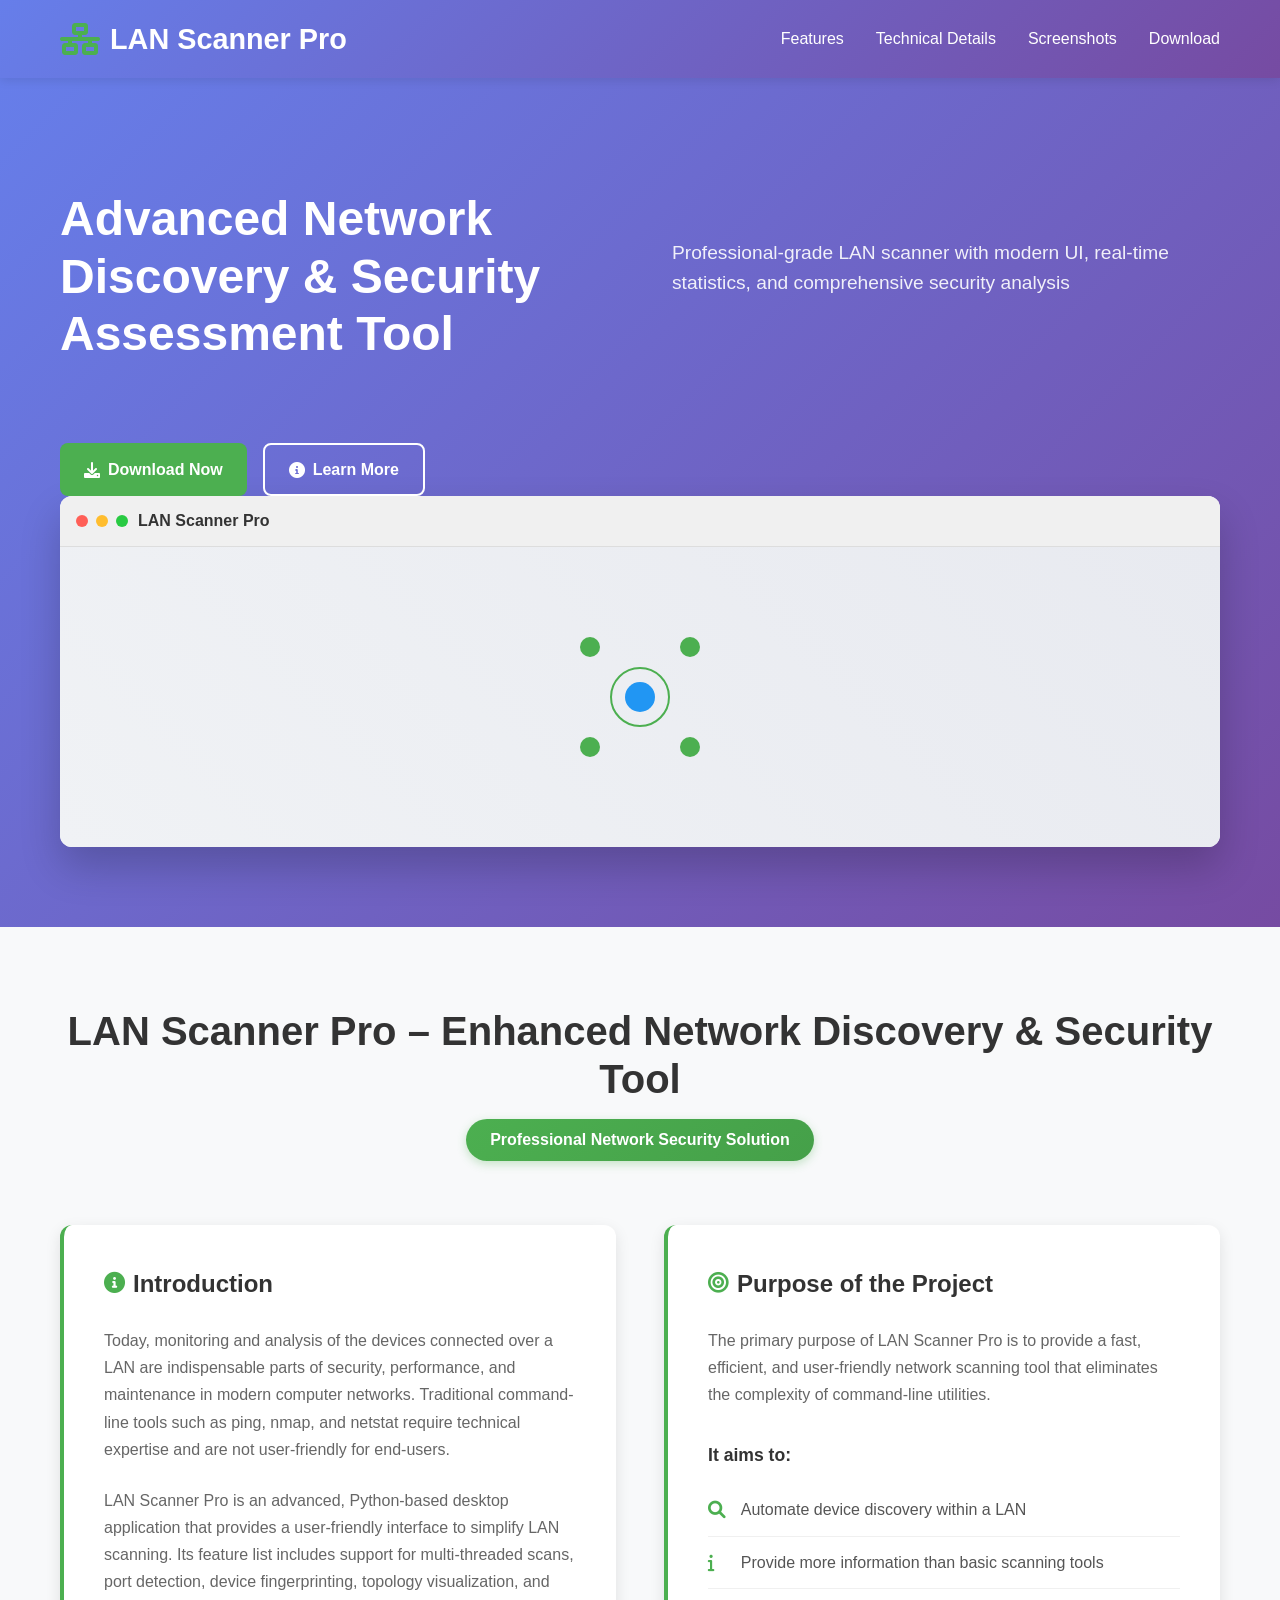
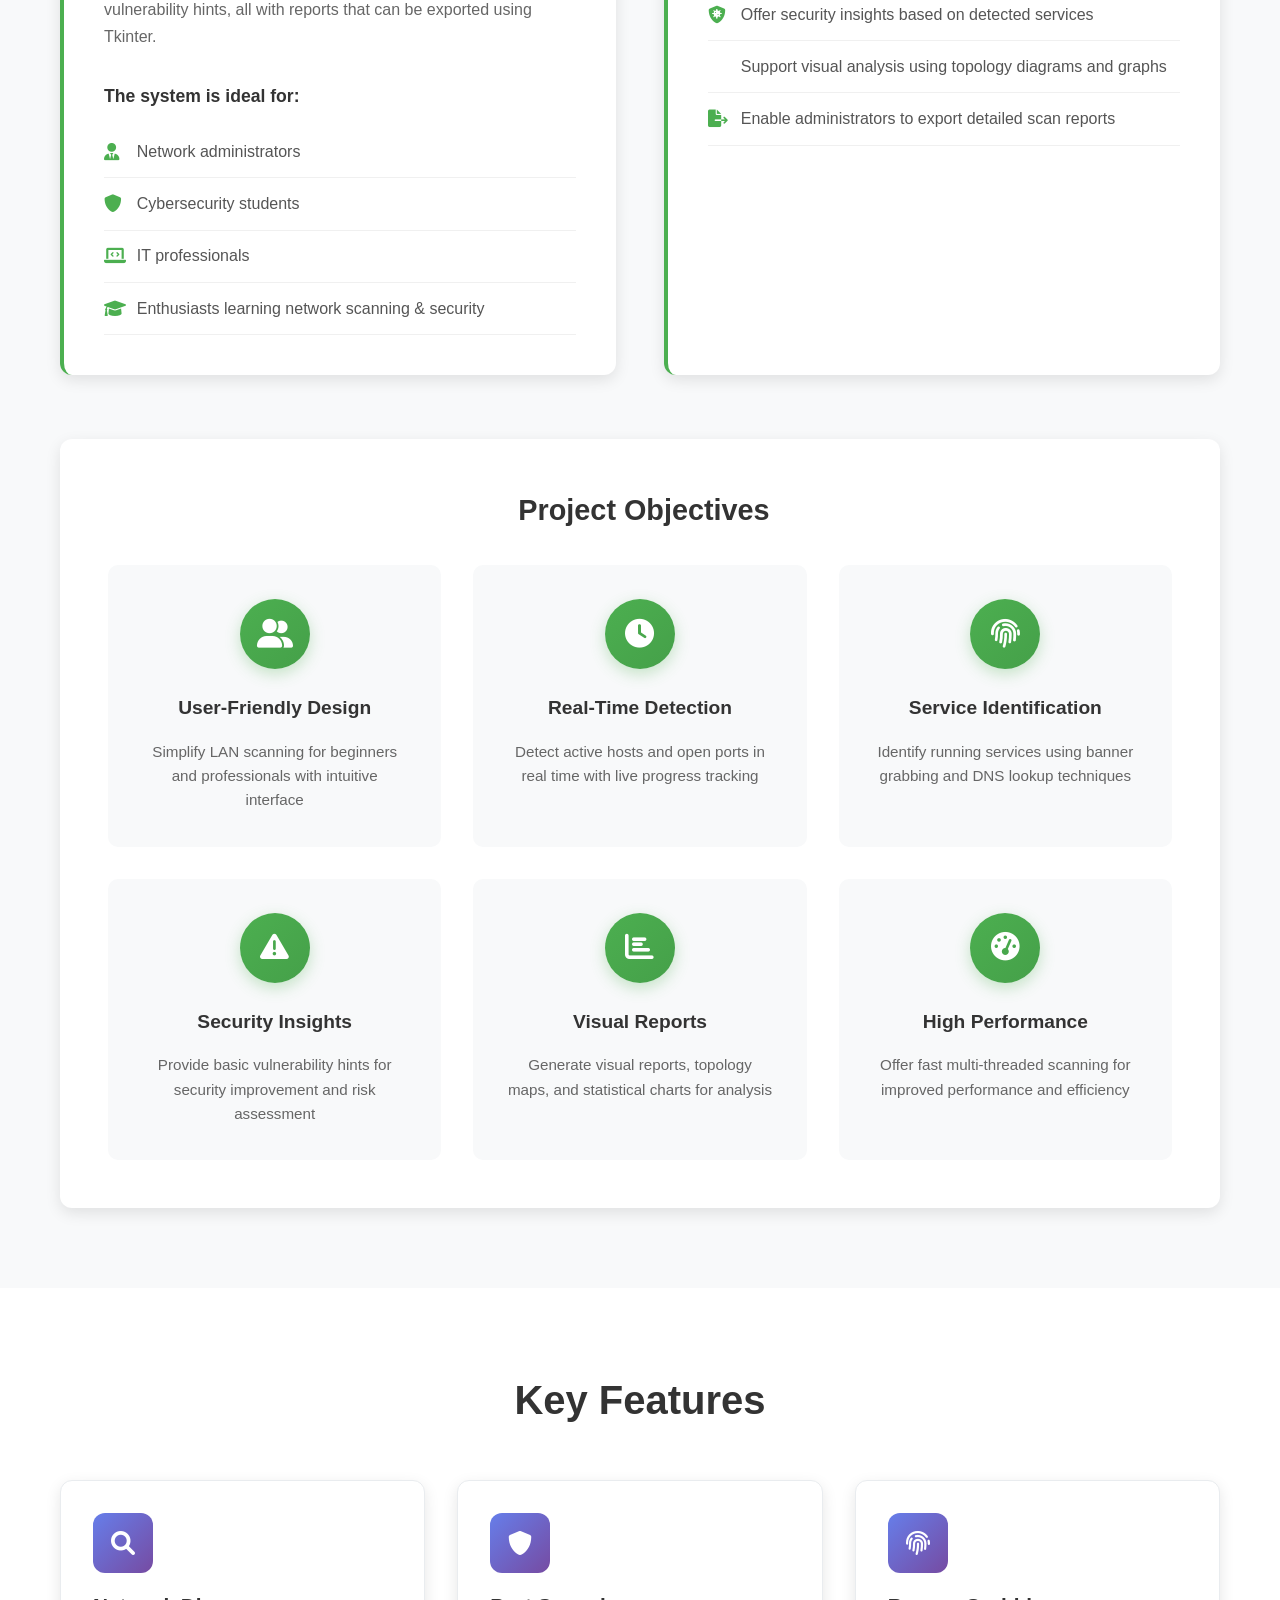
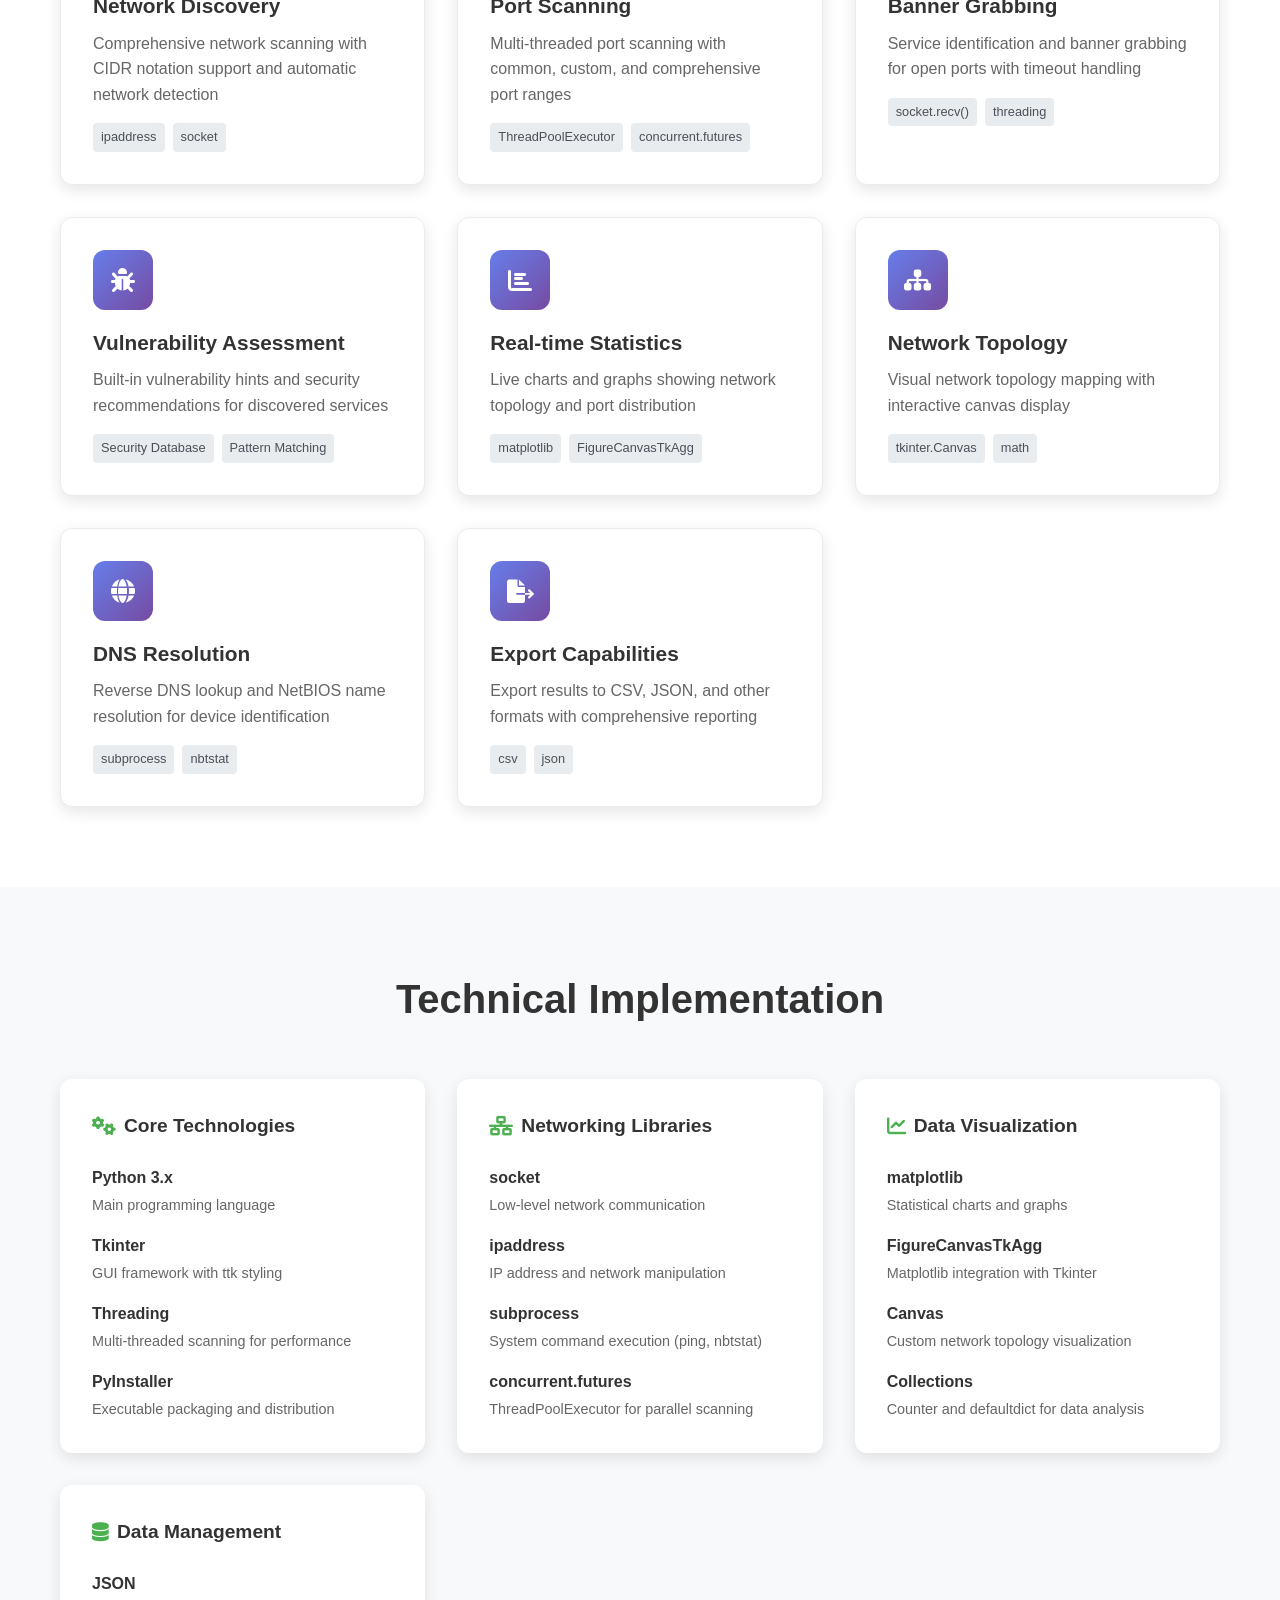
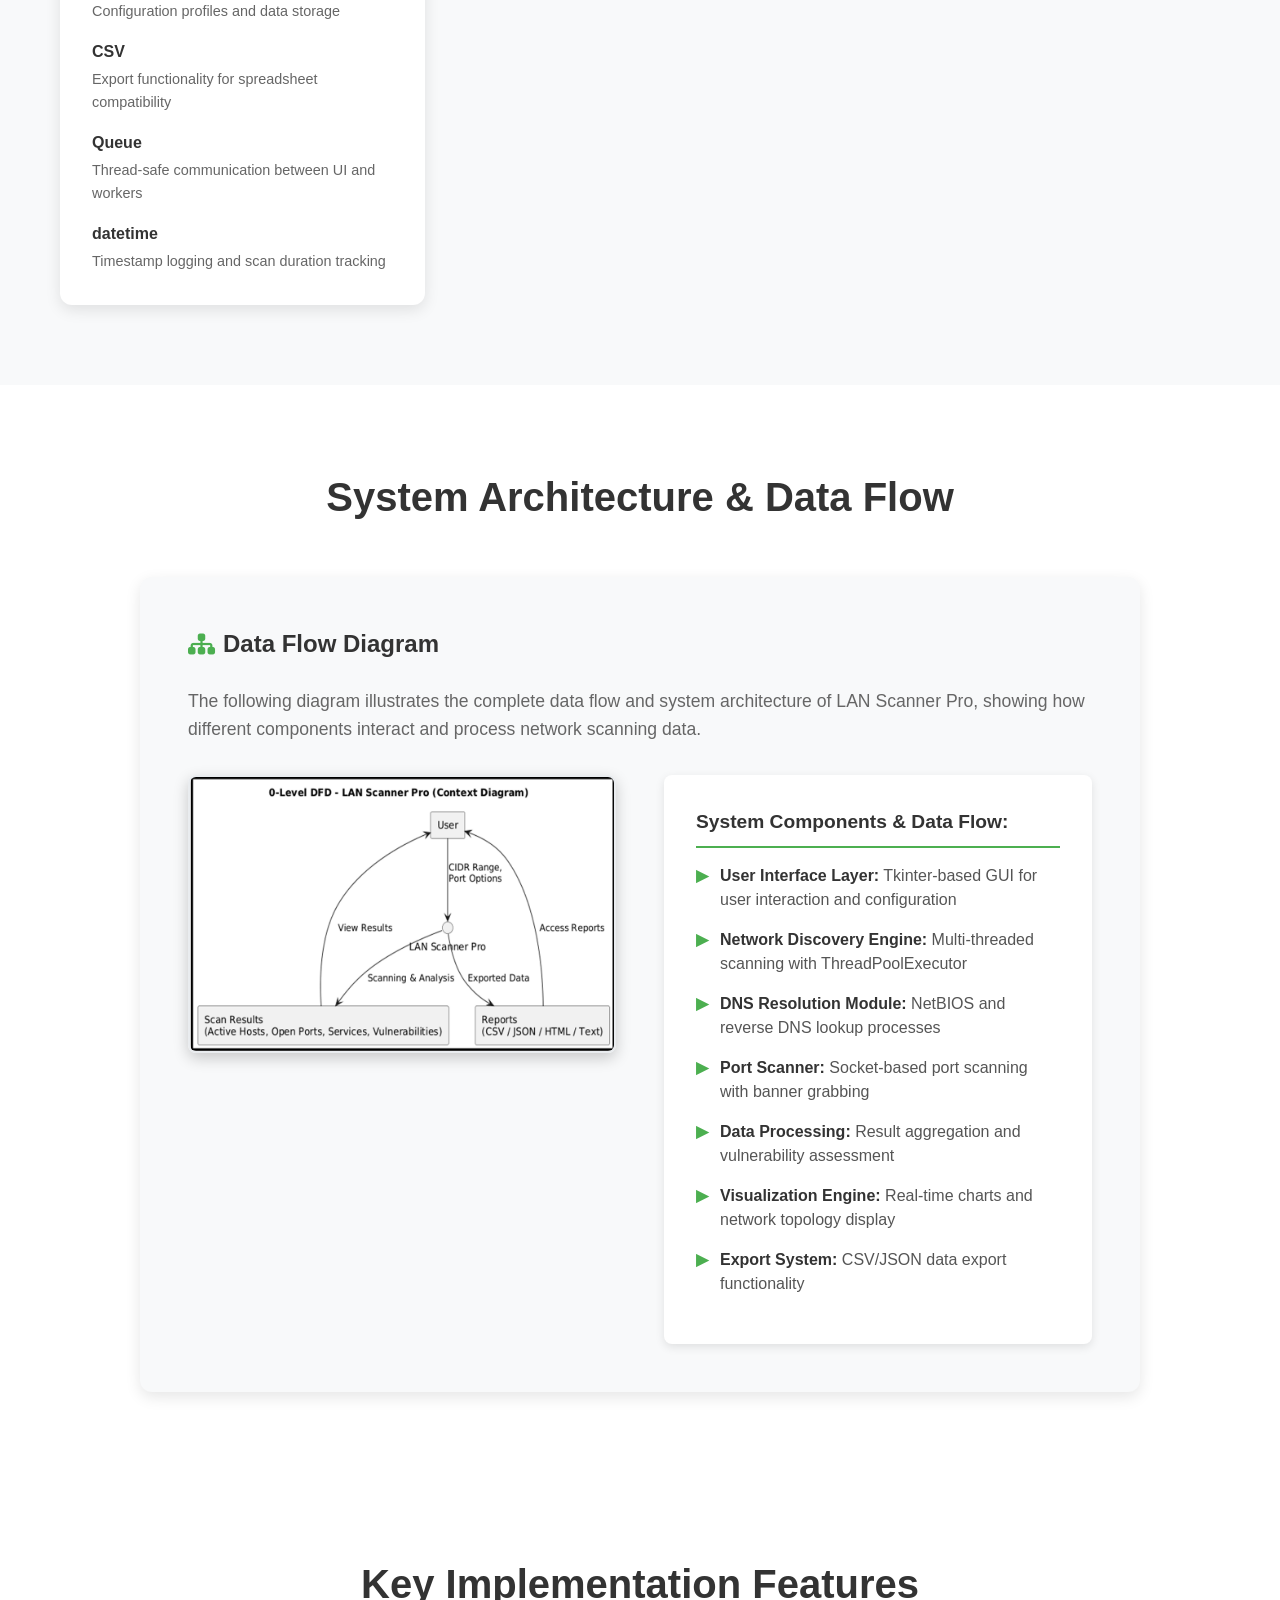
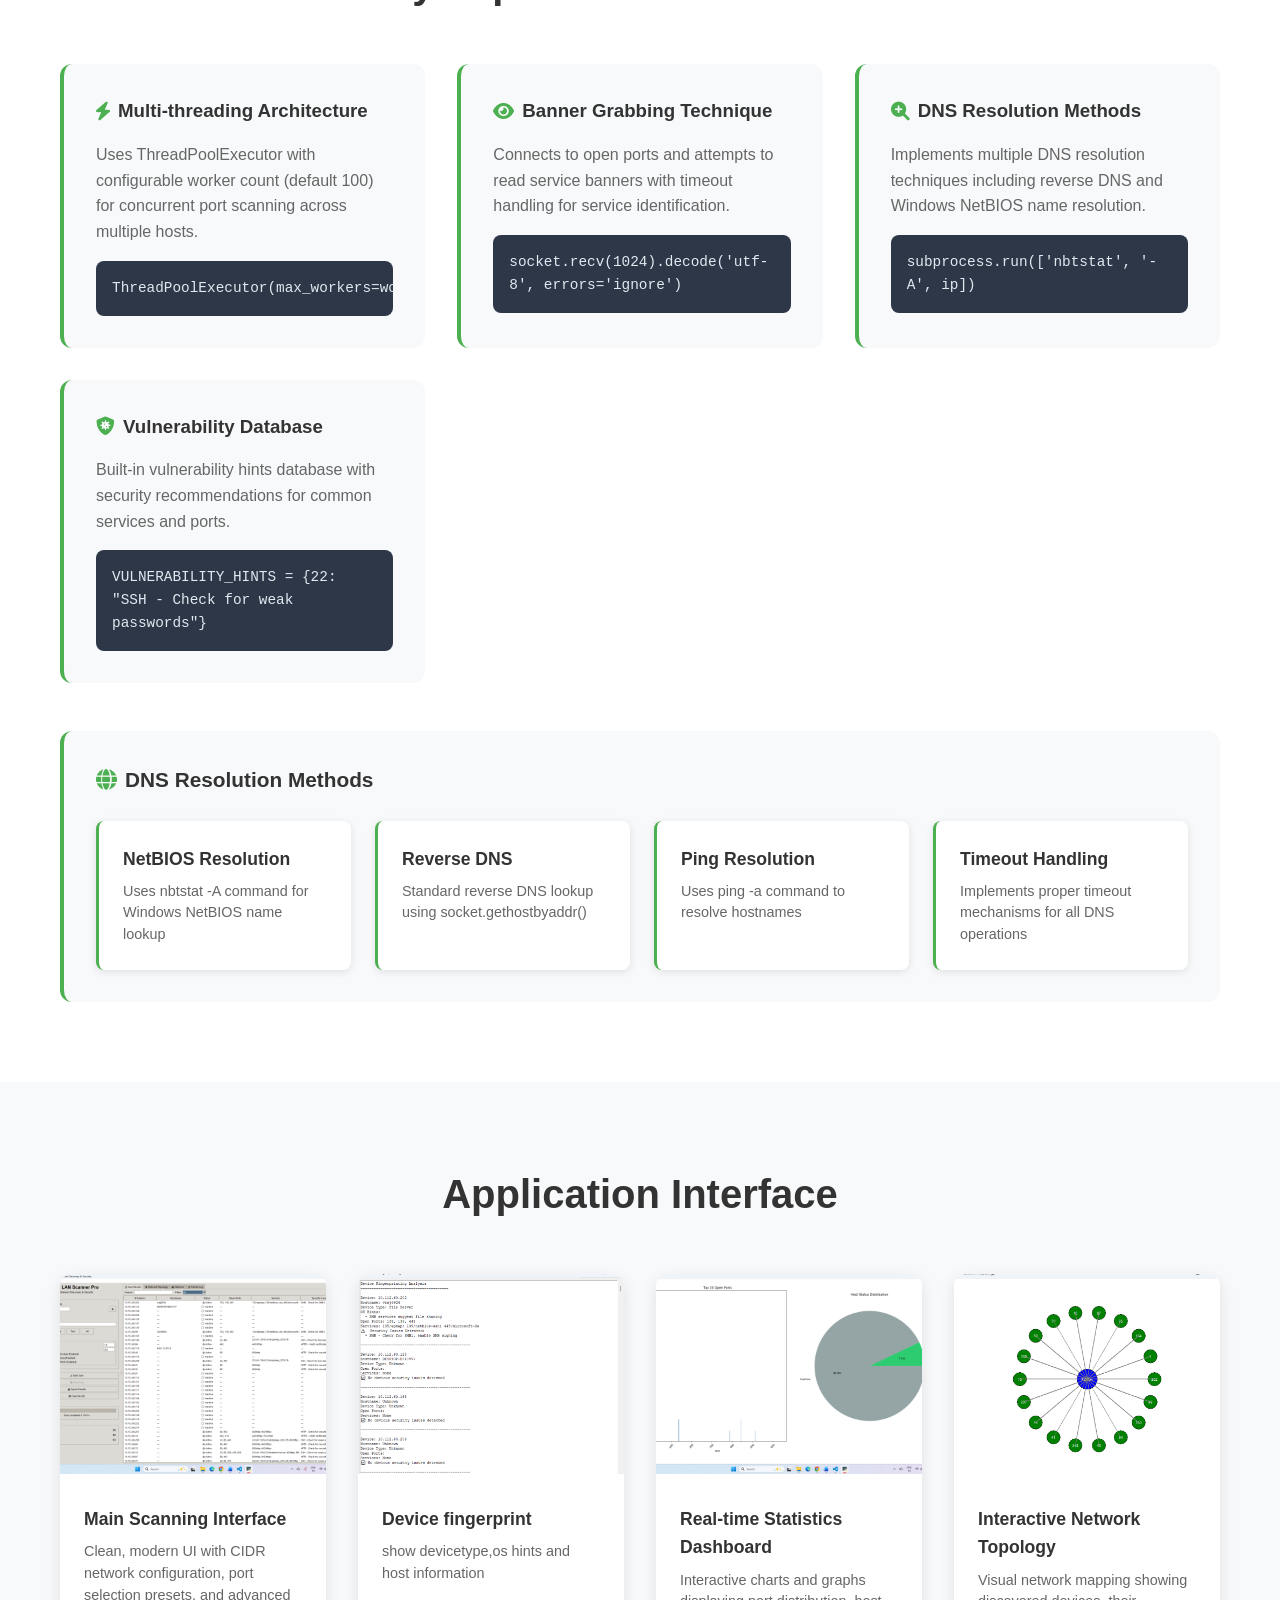
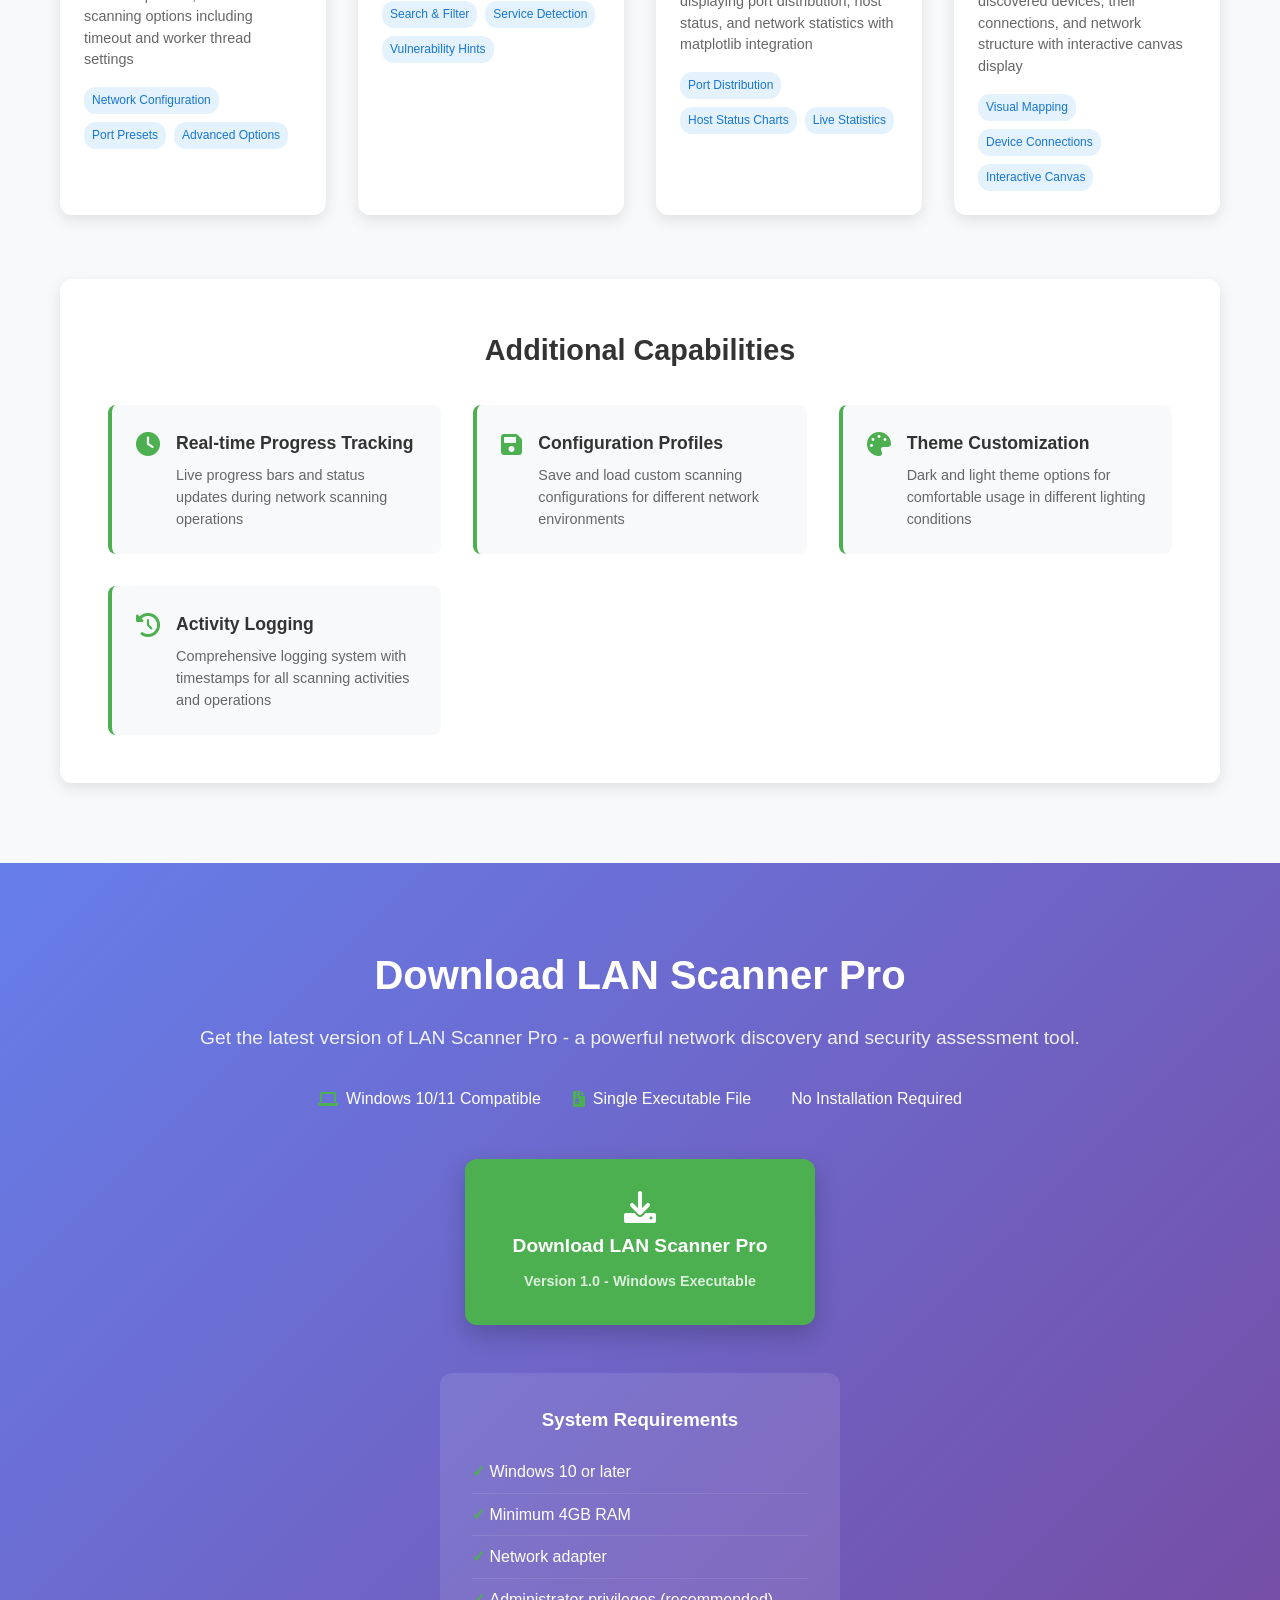
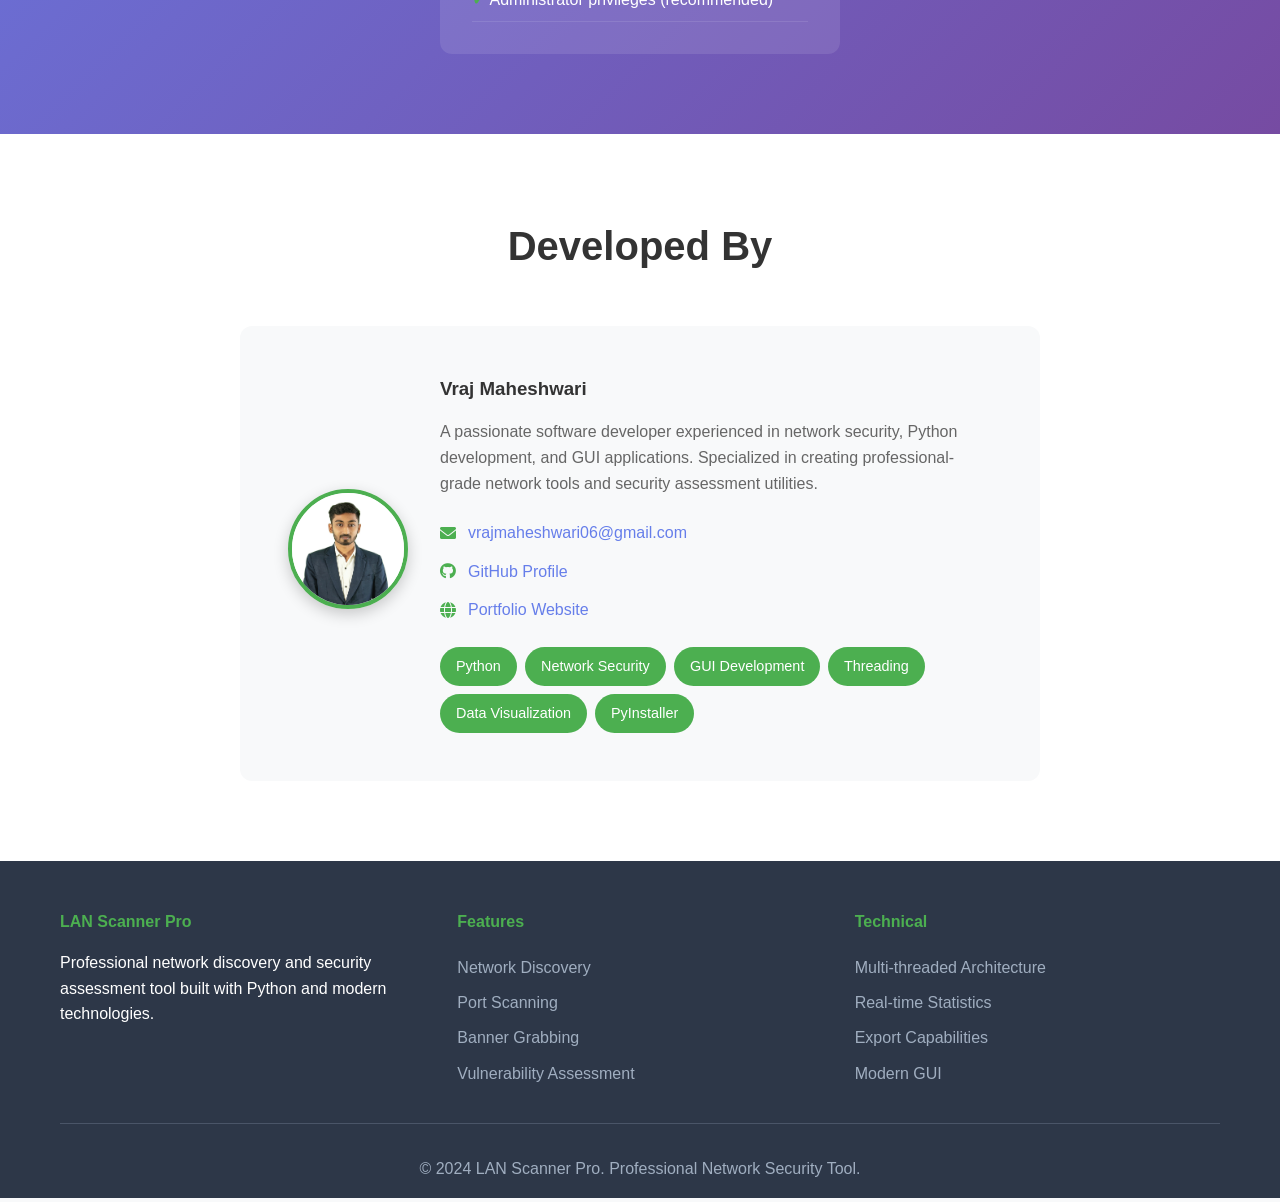
==== index.html @ 05dc42be "Initial commit" ====
<!DOCTYPE html>
<html lang="en">
<head>
    <meta charset="UTF-8">
    <meta name="viewport" content="width=device-width, initial-scale=1.0">
    <title>LAN Scanner Pro - Network Discovery & Security Tool</title>
    <meta name="description" content="Professional network discovery and security assessment tool with multi-threaded scanning, banner grabbing, and real-time visualization.">
    <meta name="keywords" content="network scanner, port scanner, security tool, LAN discovery, network security, Python, tkinter">
    <link rel="stylesheet" href="style.css">
    <link href="https://cdnjs.cloudflare.com/ajax/libs/font-awesome/6.0.0/css/all.min.css" rel="stylesheet">
    <link rel="icon" type="image/x-icon" href="data:image/svg+xml,<svg xmlns='http://www.w3.org/2000/svg' viewBox='0 0 100 100'><text y='.9em' font-size='90'>🚀</text></svg>">
</head>
<body>
    <!-- Header -->
    <header class="header">
        <div class="container">
            <div class="header-content">
                <div class="logo">
                    <i class="fas fa-network-wired"></i>
                    <h1>LAN Scanner Pro</h1>
                </div>
                <nav class="nav">
                    <a href="#features">Features</a>
                    <a href="#technical">Technical Details</a>
                    <a href="#screenshots">Screenshots</a>
                    <a href="#download">Download</a>
                </nav>
            </div>
        </div>
    </header>

    <!-- Hero Section -->
    <section class="hero">
        <div class="container">
            <div class="hero-content">
                <h2>Advanced Network Discovery & Security Assessment Tool</h2>
                <p>Professional-grade LAN scanner with modern UI, real-time statistics, and comprehensive security analysis</p>
                <div class="hero-buttons">
                    <a href="#download" class="btn btn-primary">
                        <i class="fas fa-download"></i> Download Now
                    </a>
                    <a href="#features" class="btn btn-secondary">
                        <i class="fas fa-info-circle"></i> Learn More
                    </a>
                </div>
            </div>
            <div class="hero-image">
                <div class="app-preview">
                    <div class="window-bar">
                        <div class="window-controls">
                            <span class="control close"></span>
                            <span class="control minimize"></span>
                            <span class="control maximize"></span>
                        </div>
                        <span class="window-title">LAN Scanner Pro</span>
                    </div>
                    <div class="app-content">
                        <div class="scanning-animation">
                            <div class="network-node central"></div>
                            <div class="network-node node1"></div>
                            <div class="network-node node2"></div>
                            <div class="network-node node3"></div>
                            <div class="network-node node4"></div>
                            <div class="scan-wave"></div>
                        </div>
                    </div>
                </div>
            </div>
        </div>
    </section>

    <!-- Project Overview Section -->
    <section class="project-overview">
        <div class="container">
            <div class="overview-content">
                <div class="project-header">
                    <h2>LAN Scanner Pro – Enhanced Network Discovery & Security Tool</h2>
                    <div class="project-badge">
                        <span class="badge-text">Professional Network Security Solution</span>
                    </div>
                </div>
                
                <div class="overview-grid">
                    <div class="overview-section">
                        <h3><i class="fas fa-info-circle"></i> Introduction</h3>
                        <p>Today, monitoring and analysis of the devices connected over a LAN are indispensable parts of security, performance, and maintenance in modern computer networks. Traditional command-line tools such as ping, nmap, and netstat require technical expertise and are not user-friendly for end-users.</p>
                        
                        <p>LAN Scanner Pro is an advanced, Python-based desktop application that provides a user-friendly interface to simplify LAN scanning. Its feature list includes support for multi-threaded scans, port detection, device fingerprinting, topology visualization, and vulnerability hints, all with reports that can be exported using Tkinter.</p>
                        
                        <div class="target-audience">
                            <h4>The system is ideal for:</h4>
                            <ul class="audience-list">
                                <li><i class="fas fa-user-tie"></i> Network administrators</li>
                                <li><i class="fas fa-shield-alt"></i> Cybersecurity students</li>
                                <li><i class="fas fa-laptop-code"></i> IT professionals</li>
                                <li><i class="fas fa-graduation-cap"></i> Enthusiasts learning network scanning & security</li>
                            </ul>
                        </div>
                    </div>
                    
                    <div class="overview-section">
                        <h3><i class="fas fa-bullseye"></i> Purpose of the Project</h3>
                        <p>The primary purpose of LAN Scanner Pro is to provide a fast, efficient, and user-friendly network scanning tool that eliminates the complexity of command-line utilities.</p>
                        
                        <div class="purpose-goals">
                            <h4>It aims to:</h4>
                            <ul class="goals-list">
                                <li><i class="fas fa-search"></i> Automate device discovery within a LAN</li>
                                <li><i class="fas fa-info"></i> Provide more information than basic scanning tools</li>
                                <li><i class="fas fa-shield-virus"></i> Offer security insights based on detected services</li>
                                <li><i class="fas fa-chart-network"></i> Support visual analysis using topology diagrams and graphs</li>
                                <li><i class="fas fa-file-export"></i> Enable administrators to export detailed scan reports</li>
                            </ul>
                        </div>
                    </div>
                </div>
                
                <div class="objectives-section">
                    <h3><i class="fas fa-target"></i> Project Objectives</h3>
                    <div class="objectives-grid">
                        <div class="objective-card">
                            <div class="objective-icon">
                                <i class="fas fa-user-friends"></i>
                            </div>
                            <h4>User-Friendly Design</h4>
                            <p>Simplify LAN scanning for beginners and professionals with intuitive interface</p>
                        </div>
                        
                        <div class="objective-card">
                            <div class="objective-icon">
                                <i class="fas fa-clock"></i>
                            </div>
                            <h4>Real-Time Detection</h4>
                            <p>Detect active hosts and open ports in real time with live progress tracking</p>
                        </div>
                        
                        <div class="objective-card">
                            <div class="objective-icon">
                                <i class="fas fa-fingerprint"></i>
                            </div>
                            <h4>Service Identification</h4>
                            <p>Identify running services using banner grabbing and DNS lookup techniques</p>
                        </div>
                        
                        <div class="objective-card">
                            <div class="objective-icon">
                                <i class="fas fa-exclamation-triangle"></i>
                            </div>
                            <h4>Security Insights</h4>
                            <p>Provide basic vulnerability hints for security improvement and risk assessment</p>
                        </div>
                        
                        <div class="objective-card">
                            <div class="objective-icon">
                                <i class="fas fa-chart-bar"></i>
                            </div>
                            <h4>Visual Reports</h4>
                            <p>Generate visual reports, topology maps, and statistical charts for analysis</p>
                        </div>
                        
                        <div class="objective-card">
                            <div class="objective-icon">
                                <i class="fas fa-tachometer-alt"></i>
                            </div>
                            <h4>High Performance</h4>
                            <p>Offer fast multi-threaded scanning for improved performance and efficiency</p>
                        </div>
                    </div>
                </div>
            </div>
        </div>
    </section>

    <!-- Features Section -->
    <section id="features" class="features">
        <div class="container">
            <h2>Key Features</h2>
            <div class="features-grid">
                <div class="feature-card">
                    <div class="feature-icon">
                        <i class="fas fa-search"></i>
                    </div>
                    <h3>Network Discovery</h3>
                    <p>Comprehensive network scanning with CIDR notation support and automatic network detection</p>
                    <div class="tech-details">
                        <span class="tech-tag">ipaddress</span>
                        <span class="tech-tag">socket</span>
                    </div>
                </div>

                <div class="feature-card">
                    <div class="feature-icon">
                        <i class="fas fa-shield-alt"></i>
                    </div>
                    <h3>Port Scanning</h3>
                    <p>Multi-threaded port scanning with common, custom, and comprehensive port ranges</p>
                    <div class="tech-details">
                        <span class="tech-tag">ThreadPoolExecutor</span>
                        <span class="tech-tag">concurrent.futures</span>
                    </div>
                </div>

                <div class="feature-card">
                    <div class="feature-icon">
                        <i class="fas fa-fingerprint"></i>
                    </div>
                    <h3>Banner Grabbing</h3>
                    <p>Service identification and banner grabbing for open ports with timeout handling</p>
                    <div class="tech-details">
                        <span class="tech-tag">socket.recv()</span>
                        <span class="tech-tag">threading</span>
                    </div>
                </div>

                <div class="feature-card">
                    <div class="feature-icon">
                        <i class="fas fa-bug"></i>
                    </div>
                    <h3>Vulnerability Assessment</h3>
                    <p>Built-in vulnerability hints and security recommendations for discovered services</p>
                    <div class="tech-details">
                        <span class="tech-tag">Security Database</span>
                        <span class="tech-tag">Pattern Matching</span>
                    </div>
                </div>

                <div class="feature-card">
                    <div class="feature-icon">
                        <i class="fas fa-chart-bar"></i>
                    </div>
                    <h3>Real-time Statistics</h3>
                    <p>Live charts and graphs showing network topology and port distribution</p>
                    <div class="tech-details">
                        <span class="tech-tag">matplotlib</span>
                        <span class="tech-tag">FigureCanvasTkAgg</span>
                    </div>
                </div>

                <div class="feature-card">
                    <div class="feature-icon">
                        <i class="fas fa-sitemap"></i>
                    </div>
                    <h3>Network Topology</h3>
                    <p>Visual network topology mapping with interactive canvas display</p>
                    <div class="tech-details">
                        <span class="tech-tag">tkinter.Canvas</span>
                        <span class="tech-tag">math</span>
                    </div>
                </div>

                <div class="feature-card">
                    <div class="feature-icon">
                        <i class="fas fa-globe"></i>
                    </div>
                    <h3>DNS Resolution</h3>
                    <p>Reverse DNS lookup and NetBIOS name resolution for device identification</p>
                    <div class="tech-details">
                        <span class="tech-tag">subprocess</span>
                        <span class="tech-tag">nbtstat</span>
                    </div>
                </div>

                <div class="feature-card">
                    <div class="feature-icon">
                        <i class="fas fa-file-export"></i>
                    </div>
                    <h3>Export Capabilities</h3>
                    <p>Export results to CSV, JSON, and other formats with comprehensive reporting</p>
                    <div class="tech-details">
                        <span class="tech-tag">csv</span>
                        <span class="tech-tag">json</span>
                    </div>
                </div>
            </div>
        </div>
    </section>

    <!-- Technical Details Section -->
    <section id="technical" class="technical">
        <div class="container">
            <h2>Technical Implementation</h2>
            <div class="tech-grid">
                <div class="tech-category">
                    <h3><i class="fas fa-cogs"></i> Core Technologies</h3>
                    <div class="tech-list">
                        <div class="tech-item">
                            <strong>Python 3.x</strong>
                            <span>Main programming language</span>
                        </div>
                        <div class="tech-item">
                            <strong>Tkinter</strong>
                            <span>GUI framework with ttk styling</span>
                        </div>
                        <div class="tech-item">
                            <strong>Threading</strong>
                            <span>Multi-threaded scanning for performance</span>
                        </div>
                        <div class="tech-item">
                            <strong>PyInstaller</strong>
                            <span>Executable packaging and distribution</span>
                        </div>
                    </div>
                </div>

                <div class="tech-category">
                    <h3><i class="fas fa-network-wired"></i> Networking Libraries</h3>
                    <div class="tech-list">
                        <div class="tech-item">
                            <strong>socket</strong>
                            <span>Low-level network communication</span>
                        </div>
                        <div class="tech-item">
                            <strong>ipaddress</strong>
                            <span>IP address and network manipulation</span>
                        </div>
                        <div class="tech-item">
                            <strong>subprocess</strong>
                            <span>System command execution (ping, nbtstat)</span>
                        </div>
                        <div class="tech-item">
                            <strong>concurrent.futures</strong>
                            <span>ThreadPoolExecutor for parallel scanning</span>
                        </div>
                    </div>
                </div>

                <div class="tech-category">
                    <h3><i class="fas fa-chart-line"></i> Data Visualization</h3>
                    <div class="tech-list">
                        <div class="tech-item">
                            <strong>matplotlib</strong>
                            <span>Statistical charts and graphs</span>
                        </div>
                        <div class="tech-item">
                            <strong>FigureCanvasTkAgg</strong>
                            <span>Matplotlib integration with Tkinter</span>
                        </div>
                        <div class="tech-item">
                            <strong>Canvas</strong>
                            <span>Custom network topology visualization</span>
                        </div>
                        <div class="tech-item">
                            <strong>Collections</strong>
                            <span>Counter and defaultdict for data analysis</span>
                        </div>
                    </div>
                </div>

                <div class="tech-category">
                    <h3><i class="fas fa-database"></i> Data Management</h3>
                    <div class="tech-list">
                        <div class="tech-item">
                            <strong>JSON</strong>
                            <span>Configuration profiles and data storage</span>
                        </div>
                        <div class="tech-item">
                            <strong>CSV</strong>
                            <span>Export functionality for spreadsheet compatibility</span>
                        </div>
                        <div class="tech-item">
                            <strong>Queue</strong>
                            <span>Thread-safe communication between UI and workers</span>
                        </div>
                        <div class="tech-item">
                            <strong>datetime</strong>
                            <span>Timestamp logging and scan duration tracking</span>
                        </div>
                    </div>
                </div>
            </div>
        </div>
    </section>

    <!-- System Architecture Section -->
    <section class="architecture">
        <div class="container">
            <h2>System Architecture & Data Flow</h2>
            <div class="architecture-content">
                <div class="dfd-section">
                    <h3><i class="fas fa-sitemap"></i> Data Flow Diagram</h3>
                    <p>The following diagram illustrates the complete data flow and system architecture of LAN Scanner Pro, showing how different components interact and process network scanning data.</p>
                    <div class="dfd-container">
                        <img src="image.png" alt="LAN Scanner Pro Data Flow Diagram" class="dfd-image">
                        <div class="dfd-description">
                            <h4>System Components & Data Flow:</h4>
                            <ul>
                                <li><strong>User Interface Layer:</strong> Tkinter-based GUI for user interaction and configuration</li>
                                <li><strong>Network Discovery Engine:</strong> Multi-threaded scanning with ThreadPoolExecutor</li>
                                <li><strong>DNS Resolution Module:</strong> NetBIOS and reverse DNS lookup processes</li>
                                <li><strong>Port Scanner:</strong> Socket-based port scanning with banner grabbing</li>
                                <li><strong>Data Processing:</strong> Result aggregation and vulnerability assessment</li>
                                <li><strong>Visualization Engine:</strong> Real-time charts and network topology display</li>
                                <li><strong>Export System:</strong> CSV/JSON data export functionality</li>
                            </ul>
                        </div>
                    </div>
                </div>
            </div>
        </div>
    </section>

    <!-- Implementation Details -->
    <section class="implementation">
        <div class="container">
            <h2>Key Implementation Features</h2>
            <div class="implementation-grid">
                <div class="impl-card">
                    <h3><i class="fas fa-bolt"></i> Multi-threading Architecture</h3>
                    <p>Uses ThreadPoolExecutor with configurable worker count (default 100) for concurrent port scanning across multiple hosts.</p>
                    <div class="code-snippet">
                        <code>ThreadPoolExecutor(max_workers=workers)</code>
                    </div>
                </div>

                <div class="impl-card">
                    <h3><i class="fas fa-eye"></i> Banner Grabbing Technique</h3>
                    <p>Connects to open ports and attempts to read service banners with timeout handling for service identification.</p>
                    <div class="code-snippet">
                        <code>socket.recv(1024).decode('utf-8', errors='ignore')</code>
                    </div>
                </div>

                <div class="impl-card">
                    <h3><i class="fas fa-search-plus"></i> DNS Resolution Methods</h3>
                    <p>Implements multiple DNS resolution techniques including reverse DNS and Windows NetBIOS name resolution.</p>
                    <div class="code-snippet">
                        <code>subprocess.run(['nbtstat', '-A', ip])</code>
                    </div>
                </div>

                <div class="impl-card">
                    <h3><i class="fas fa-shield-virus"></i> Vulnerability Database</h3>
                    <p>Built-in vulnerability hints database with security recommendations for common services and ports.</p>
                    <div class="code-snippet">
                        <code>VULNERABILITY_HINTS = {22: "SSH - Check for weak passwords"}</code>
                    </div>
                </div>
            </div>
        </div>
    </section>

    <!-- Screenshots Section -->
    <section id="screenshots" class="screenshots">
        <div class="container">
            <h2>Application Interface</h2>
            <div class="screenshot-grid">
                <div class="screenshot-item">
                    <img src="Screenshot 2025-11-19 230451.png" alt="Main Scanning Interface" class="screenshot-image">
                    <div class="screenshot-info">
                        <h4>Main Scanning Interface</h4>
                        <p>Clean, modern UI with CIDR network configuration, port selection presets, and advanced scanning options including timeout and worker thread settings</p>
                        <div class="screenshot-features">
                            <span class="feature-tag">Network Configuration</span>
                            <span class="feature-tag">Port Presets</span>
                            <span class="feature-tag">Advanced Options</span>
                        </div>
                    </div>
                </div>
                <div class="screenshot-item">
                    <img src="Screenshot 2025-11-19 230559.png" alt="Scan Results Table" class="screenshot-image">
                    <div class="screenshot-info">
                        <h4>Device fingerprint</h4>
                        <p>show devicetype,os hints and host information</p>
                        <div class="screenshot-features">
                            <span class="feature-tag">Search & Filter</span>
                            <span class="feature-tag">Service Detection</span>
                            <span class="feature-tag">Vulnerability Hints</span>
                        </div>
                    </div>
                </div>
                <div class="screenshot-item">
                    <img src="Screenshot 2025-11-19 230655.png" alt="Statistics Dashboard" class="screenshot-image">
                    <div class="screenshot-info">
                        <h4>Real-time Statistics Dashboard</h4>
                        <p>Interactive charts and graphs displaying port distribution, host status, and network statistics with matplotlib integration</p>
                        <div class="screenshot-features">
                            <span class="feature-tag">Port Distribution</span>
                            <span class="feature-tag">Host Status Charts</span>
                            <span class="feature-tag">Live Statistics</span>
                        </div>
                    </div>
                </div>
                <div class="screenshot-item">
                    <img src="Screenshot 2025-11-19 230717.png" alt="Network Topology" class="screenshot-image">
                    <div class="screenshot-info">
                        <h4>Interactive Network Topology</h4>
                        <p>Visual network mapping showing discovered devices, their connections, and network structure with interactive canvas display</p>
                        <div class="screenshot-features">
                            <span class="feature-tag">Visual Mapping</span>
                            <span class="feature-tag">Device Connections</span>
                            <span class="feature-tag">Interactive Canvas</span>
                        </div>
                    </div>
                </div>
            </div>
            
            <!-- Additional Features Section -->
            <div class="additional-features">
                <h3>Additional Capabilities</h3>
                <div class="features-list">
                    <div class="feature-highlight">
                        <i class="fas fa-clock"></i>
                        <div>
                            <h4>Real-time Progress Tracking</h4>
                            <p>Live progress bars and status updates during network scanning operations</p>
                        </div>
                    </div>
                    <div class="feature-highlight">
                        <i class="fas fa-save"></i>
                        <div>
                            <h4>Configuration Profiles</h4>
                            <p>Save and load custom scanning configurations for different network environments</p>
                        </div>
                    </div>
                    <div class="feature-highlight">
                        <i class="fas fa-palette"></i>
                        <div>
                            <h4>Theme Customization</h4>
                            <p>Dark and light theme options for comfortable usage in different lighting conditions</p>
                        </div>
                    </div>
                    <div class="feature-highlight">
                        <i class="fas fa-history"></i>
                        <div>
                            <h4>Activity Logging</h4>
                            <p>Comprehensive logging system with timestamps for all scanning activities and operations</p>
                        </div>
                    </div>
                </div>
            </div>
        </div>
    </section>

    <!-- Download Section -->
    <section id="download" class="download">
        <div class="container">
            <div class="download-content">
                <h2>Download LAN Scanner Pro</h2>
                <p>Get the latest version of LAN Scanner Pro - a powerful network discovery and security assessment tool.</p>
                
                <div class="download-info">
                    <div class="info-item">
                        <i class="fas fa-laptop"></i>
                        <span>Windows 10/11 Compatible</span>
                    </div>
                    <div class="info-item">
                        <i class="fas fa-file-archive"></i>
                        <span>Single Executable File</span>
                    </div>
                    <div class="info-item">
                        <i class="fas fa-shield-check"></i>
                        <span>No Installation Required</span>
                    </div>
                </div>

                <div class="download-button-container">
                    <a href="LAN_Scanner_Pro.exe" class="download-btn" download>
                        <i class="fas fa-download"></i>
                        <span>Download LAN Scanner Pro</span>
                        <small>Version 1.0 - Windows Executable</small>
                    </a>
                </div>

                <div class="system-requirements">
                    <h3>System Requirements</h3>
                    <ul>
                        <li>Windows 10 or later</li>
                        <li>Minimum 4GB RAM</li>
                        <li>Network adapter</li>
                        <li>Administrator privileges (recommended)</li>
                    </ul>
                </div>
            </div>
        </div>
    </section>

    <!-- Developer Section -->
    <section class="developer">
        <div class="container">
            <div class="developer-content">
                <h2>Developed By</h2>
                <div class="developer-card">
                    <div class="developer-avatar">
                        <img src="vraj.jpg" alt="Vraj Maheshwari" class="developer-photo">
                    </div>
                    <div class="developer-info">
                        <h3>Vraj Maheshwari</h3>
                        <p>A passionate software developer experienced in network security, Python development, and GUI applications. Specialized in creating professional-grade network tools and security assessment utilities.</p>
                        <div class="developer-contact">
                            <div class="contact-item">
                                <i class="fas fa-envelope"></i>
                                <a href="mailto:vrajmaheshwari06@gmail.com">vrajmaheshwari06@gmail.com</a>
                            </div>
                            <div class="contact-item">
                                <i class="fab fa-github"></i>
                                <a href="https://github.com/vraj-maheshwari" target="_blank">GitHub Profile</a>
                            </div>
                            <div class="contact-item">
                                <i class="fas fa-globe"></i>
                                <a href="https://vraj-maheshwari.github.io/portfolio" target="_blank">Portfolio Website</a>
                            </div>
                        </div>
                        <div class="developer-skills">
                            <span class="skill">Python</span>
                            <span class="skill">Network Security</span>
                            <span class="skill">GUI Development</span>
                            <span class="skill">Threading</span>
                            <span class="skill">Data Visualization</span>
                            <span class="skill">PyInstaller</span>
                        </div>
                    </div>
                </div>
            </div>
        </div>
    </section>

    <!-- Footer -->
    <footer class="footer">
        <div class="container">
            <div class="footer-content">
                <div class="footer-section">
                    <h4>LAN Scanner Pro</h4>
                    <p>Professional network discovery and security assessment tool built with Python and modern technologies.</p>
                </div>
                <div class="footer-section">
                    <h4>Features</h4>
                    <ul>
                        <li>Network Discovery</li>
                        <li>Port Scanning</li>
                        <li>Banner Grabbing</li>
                        <li>Vulnerability Assessment</li>
                    </ul>
                </div>
                <div class="footer-section">
                    <h4>Technical</h4>
                    <ul>
                        <li>Multi-threaded Architecture</li>
                        <li>Real-time Statistics</li>
                        <li>Export Capabilities</li>
                        <li>Modern GUI</li>
                    </ul>
                </div>
            </div>
            <div class="footer-bottom">
                <p>&copy; 2024 LAN Scanner Pro. Professional Network Security Tool.</p>
            </div>
        </div>
    </footer>

    <script src="script.js"></script>
</body>
</html>
---- style.css ----
/* Reset and Base Styles */
* {
    margin: 0;
    padding: 0;
    box-sizing: border-box;
}

body {
    font-family: 'Segoe UI', Tahoma, Geneva, Verdana, sans-serif;
    line-height: 1.6;
    color: #333;
    background: #f8f9fa;
}

.container {
    max-width: 1200px;
    margin: 0 auto;
    padding: 0 20px;
}

/* Header */
.header {
    background: linear-gradient(135deg, #667eea 0%, #764ba2 100%);
    color: white;
    padding: 1rem 0;
    position: fixed;
    top: 0;
    width: 100%;
    z-index: 1000;
    box-shadow: 0 2px 10px rgba(0,0,0,0.1);
}

.header-content {
    display: flex;
    justify-content: space-between;
    align-items: center;
}

.logo {
    display: flex;
    align-items: center;
    gap: 10px;
}

.logo i {
    font-size: 2rem;
    color: #4CAF50;
}

.logo h1 {
    font-size: 1.8rem;
    font-weight: 700;
}

.nav {
    display: flex;
    gap: 2rem;
}

.nav a {
    color: white;
    text-decoration: none;
    font-weight: 500;
    transition: color 0.3s ease;
}

.nav a:hover {
    color: #4CAF50;
}

/* Hero Section */
.hero {
    background: linear-gradient(135deg, #667eea 0%, #764ba2 100%);
    color: white;
    padding: 120px 0 80px;
    margin-top: 70px;
}

/* Project Overview Section */
.project-overview {
    padding: 80px 0;
    background: #f8f9fa;
}

.overview-content {
    max-width: 1200px;
    margin: 0 auto;
}

.project-header {
    text-align: center;
    margin-bottom: 4rem;
}

.project-header h2 {
    font-size: 2.5rem;
    color: #333;
    margin-bottom: 1rem;
    line-height: 1.2;
}

.project-badge {
    display: inline-block;
    background: linear-gradient(135deg, #4CAF50, #45a049);
    color: white;
    padding: 0.5rem 1.5rem;
    border-radius: 25px;
    font-weight: 600;
    box-shadow: 0 3px 10px rgba(76, 175, 80, 0.3);
}

.overview-grid {
    display: grid;
    grid-template-columns: 1fr 1fr;
    gap: 3rem;
    margin-bottom: 4rem;
}

.overview-section {
    background: white;
    padding: 2.5rem;
    border-radius: 12px;
    box-shadow: 0 5px 15px rgba(0,0,0,0.1);
    border-left: 4px solid #4CAF50;
}

.overview-section h3 {
    display: flex;
    align-items: center;
    gap: 0.5rem;
    font-size: 1.5rem;
    color: #333;
    margin-bottom: 1.5rem;
}

.overview-section h3 i {
    color: #4CAF50;
    font-size: 1.3rem;
}

.overview-section p {
    color: #666;
    line-height: 1.7;
    margin-bottom: 1.5rem;
    font-size: 1rem;
}

.target-audience,
.purpose-goals {
    margin-top: 2rem;
}

.target-audience h4,
.purpose-goals h4 {
    color: #333;
    margin-bottom: 1rem;
    font-size: 1.1rem;
    font-weight: 600;
}

.audience-list,
.goals-list {
    list-style: none;
    padding: 0;
}

.audience-list li,
.goals-list li {
    display: flex;
    align-items: center;
    gap: 0.8rem;
    padding: 0.8rem 0;
    color: #555;
    border-bottom: 1px solid #f0f0f0;
    transition: all 0.3s ease;
}

.audience-list li:hover,
.goals-list li:hover {
    background: #f8f9fa;
    padding-left: 1rem;
    border-radius: 6px;
}

.audience-list li i,
.goals-list li i {
    color: #4CAF50;
    font-size: 1.1rem;
    width: 20px;
}

.objectives-section {
    background: white;
    padding: 3rem;
    border-radius: 12px;
    box-shadow: 0 5px 15px rgba(0,0,0,0.1);
}

.objectives-section h3 {
    display: flex;
    align-items: center;
    gap: 0.5rem;
    font-size: 1.8rem;
    color: #333;
    margin-bottom: 2rem;
    text-align: center;
    justify-content: center;
}

.objectives-section h3 i {
    color: #4CAF50;
}

.objectives-grid {
    display: grid;
    grid-template-columns: repeat(auto-fit, minmax(300px, 1fr));
    gap: 2rem;
}

.objective-card {
    background: #f8f9fa;
    padding: 2rem;
    border-radius: 10px;
    text-align: center;
    transition: all 0.3s ease;
    border: 2px solid transparent;
}

.objective-card:hover {
    transform: translateY(-5px);
    box-shadow: 0 10px 25px rgba(0,0,0,0.15);
    border-color: #4CAF50;
}

.objective-icon {
    width: 70px;
    height: 70px;
    background: linear-gradient(135deg, #4CAF50, #45a049);
    border-radius: 50%;
    display: flex;
    align-items: center;
    justify-content: center;
    margin: 0 auto 1.5rem;
    box-shadow: 0 5px 15px rgba(76, 175, 80, 0.3);
}

.objective-icon i {
    font-size: 1.8rem;
    color: white;
}

.objective-card h4 {
    color: #333;
    margin-bottom: 1rem;
    font-size: 1.2rem;
    font-weight: 600;
}

.objective-card p {
    color: #666;
    line-height: 1.6;
    font-size: 0.95rem;
}

.hero-content {
    display: grid;
    grid-template-columns: 1fr 1fr;
    gap: 4rem;
    align-items: center;
}

.hero-content h2 {
    font-size: 3rem;
    font-weight: 700;
    margin-bottom: 1rem;
    line-height: 1.2;
}

.hero-content p {
    font-size: 1.2rem;
    margin-bottom: 2rem;
    opacity: 0.9;
}

.hero-buttons {
    display: flex;
    gap: 1rem;
}

.btn {
    display: inline-flex;
    align-items: center;
    gap: 0.5rem;
    padding: 12px 24px;
    border-radius: 8px;
    text-decoration: none;
    font-weight: 600;
    transition: all 0.3s ease;
}

.btn-primary {
    background: #4CAF50;
    color: white;
}

.btn-primary:hover {
    background: #45a049;
    transform: translateY(-2px);
}

.btn-secondary {
    background: transparent;
    color: white;
    border: 2px solid white;
}

.btn-secondary:hover {
    background: white;
    color: #667eea;
}

/* App Preview */
.app-preview {
    background: white;
    border-radius: 12px;
    box-shadow: 0 20px 40px rgba(0,0,0,0.2);
    overflow: hidden;
}

.window-bar {
    background: #f0f0f0;
    padding: 12px 16px;
    display: flex;
    align-items: center;
    gap: 10px;
    border-bottom: 1px solid #ddd;
}

.window-controls {
    display: flex;
    gap: 8px;
}

.control {
    width: 12px;
    height: 12px;
    border-radius: 50%;
}

.control.close { background: #ff5f57; }
.control.minimize { background: #ffbd2e; }
.control.maximize { background: #28ca42; }

.window-title {
    font-weight: 600;
    color: #333;
}

.app-content {
    height: 300px;
    background: linear-gradient(45deg, #f0f2f5, #e8eaf0);
    display: flex;
    align-items: center;
    justify-content: center;
    position: relative;
    overflow: hidden;
}

/* Scanning Animation */
.scanning-animation {
    position: relative;
    width: 200px;
    height: 200px;
}

.network-node {
    position: absolute;
    width: 20px;
    height: 20px;
    background: #4CAF50;
    border-radius: 50%;
    animation: pulse 2s infinite;
}

.network-node.central {
    width: 30px;
    height: 30px;
    background: #2196F3;
    top: 50%;
    left: 50%;
    transform: translate(-50%, -50%);
}

.network-node.node1 {
    top: 20%;
    left: 20%;
    animation-delay: 0.2s;
}

.network-node.node2 {
    top: 20%;
    right: 20%;
    animation-delay: 0.4s;
}

.network-node.node3 {
    bottom: 20%;
    left: 20%;
    animation-delay: 0.6s;
}

.network-node.node4 {
    bottom: 20%;
    right: 20%;
    animation-delay: 0.8s;
}

.scan-wave {
    position: absolute;
    top: 50%;
    left: 50%;
    width: 60px;
    height: 60px;
    border: 2px solid #4CAF50;
    border-radius: 50%;
    transform: translate(-50%, -50%);
    animation: scan-wave 3s infinite;
}

@keyframes pulse {
    0%, 100% { transform: scale(1); opacity: 1; }
    50% { transform: scale(1.2); opacity: 0.7; }
}

@keyframes scan-wave {
    0% { width: 60px; height: 60px; opacity: 1; }
    100% { width: 200px; height: 200px; opacity: 0; }
}

/* Features Section */
.features {
    padding: 80px 0;
    background: white;
}

.features h2 {
    text-align: center;
    font-size: 2.5rem;
    margin-bottom: 3rem;
    color: #333;
}

.features-grid {
    display: grid;
    grid-template-columns: repeat(auto-fit, minmax(350px, 1fr));
    gap: 2rem;
}

.feature-card {
    background: white;
    padding: 2rem;
    border-radius: 12px;
    box-shadow: 0 5px 15px rgba(0,0,0,0.1);
    transition: transform 0.3s ease, box-shadow 0.3s ease;
    border: 1px solid #e9ecef;
}

.feature-card:hover {
    transform: translateY(-5px);
    box-shadow: 0 10px 25px rgba(0,0,0,0.15);
}

.feature-icon {
    width: 60px;
    height: 60px;
    background: linear-gradient(135deg, #667eea, #764ba2);
    border-radius: 12px;
    display: flex;
    align-items: center;
    justify-content: center;
    margin-bottom: 1rem;
}

.feature-icon i {
    font-size: 1.5rem;
    color: white;
}

.feature-card h3 {
    font-size: 1.3rem;
    margin-bottom: 0.5rem;
    color: #333;
}

.feature-card p {
    color: #666;
    margin-bottom: 1rem;
}

.tech-details {
    display: flex;
    flex-wrap: wrap;
    gap: 0.5rem;
}

.tech-tag {
    background: #e9ecef;
    color: #495057;
    padding: 4px 8px;
    border-radius: 4px;
    font-size: 0.8rem;
    font-weight: 500;
}

/* Technical Section */
.technical {
    padding: 80px 0;
    background: #f8f9fa;
}

.technical h2 {
    text-align: center;
    font-size: 2.5rem;
    margin-bottom: 3rem;
    color: #333;
}

.tech-grid {
    display: grid;
    grid-template-columns: repeat(auto-fit, minmax(280px, 1fr));
    gap: 2rem;
}

.tech-category {
    background: white;
    padding: 2rem;
    border-radius: 12px;
    box-shadow: 0 5px 15px rgba(0,0,0,0.1);
}

.tech-category h3 {
    display: flex;
    align-items: center;
    gap: 0.5rem;
    margin-bottom: 1.5rem;
    color: #333;
    font-size: 1.2rem;
}

.tech-category h3 i {
    color: #4CAF50;
}

.tech-list {
    display: flex;
    flex-direction: column;
    gap: 1rem;
}

.tech-item {
    display: flex;
    flex-direction: column;
    gap: 0.2rem;
}

.tech-item strong {
    color: #333;
    font-weight: 600;
}

.tech-item span {
    color: #666;
    font-size: 0.9rem;
}

/* Implementation Section */
.implementation {
    padding: 80px 0;
    background: white;
}

.implementation h2 {
    text-align: center;
    font-size: 2.5rem;
    margin-bottom: 3rem;
    color: #333;
}

.implementation-grid {
    display: grid;
    grid-template-columns: repeat(auto-fit, minmax(300px, 1fr));
    gap: 2rem;
}

.impl-card {
    background: #f8f9fa;
    padding: 2rem;
    border-radius: 12px;
    border-left: 4px solid #4CAF50;
}

.impl-card h3 {
    display: flex;
    align-items: center;
    gap: 0.5rem;
    margin-bottom: 1rem;
    color: #333;
}

.impl-card h3 i {
    color: #4CAF50;
}

.impl-card p {
    color: #666;
    margin-bottom: 1rem;
}

.code-snippet {
    background: #2d3748;
    color: #e2e8f0;
    padding: 1rem;
    border-radius: 8px;
    font-family: 'Courier New', monospace;
    font-size: 0.9rem;
    overflow-x: auto;
}

/* Screenshots Section */
.screenshots {
    padding: 80px 0;
    background: #f8f9fa;
}

.screenshots h2 {
    text-align: center;
    font-size: 2.5rem;
    margin-bottom: 3rem;
    color: #333;
}

.screenshot-grid {
    display: grid;
    grid-template-columns: repeat(auto-fit, minmax(250px, 1fr));
    gap: 2rem;
}

.screenshot-item {
    background: white;
    border-radius: 12px;
    overflow: hidden;
    box-shadow: 0 5px 15px rgba(0,0,0,0.1);
    transition: transform 0.3s ease;
}

.screenshot-item:hover {
    transform: translateY(-5px);
}

.screenshot-placeholder {
    padding: 3rem 2rem;
    text-align: center;
    background: linear-gradient(135deg, #f0f2f5, #e8eaf0);
}

.screenshot-placeholder i {
    font-size: 3rem;
    color: #4CAF50;
    margin-bottom: 1rem;
}

.screenshot-placeholder h4 {
    margin-bottom: 0.5rem;
    color: #333;
}

.screenshot-placeholder p {
    color: #666;
    font-size: 0.9rem;
}

/* Screenshot Images */
.screenshot-image {
    width: 100%;
    height: 200px;
    object-fit: cover;
    border-radius: 8px 8px 0 0;
}

.screenshot-info {
    padding: 1.5rem;
}

.screenshot-info h4 {
    margin-bottom: 0.5rem;
    color: #333;
    font-size: 1.1rem;
}

.screenshot-info p {
    color: #666;
    font-size: 0.9rem;
    margin-bottom: 1rem;
    line-height: 1.5;
}

.screenshot-features {
    display: flex;
    flex-wrap: wrap;
    gap: 0.5rem;
}

.feature-tag {
    background: #e3f2fd;
    color: #1976d2;
    padding: 4px 8px;
    border-radius: 12px;
    font-size: 0.75rem;
    font-weight: 500;
}

/* Additional Features Section */
.additional-features {
    margin-top: 4rem;
    padding: 3rem;
    background: white;
    border-radius: 12px;
    box-shadow: 0 5px 15px rgba(0,0,0,0.1);
}

.additional-features h3 {
    text-align: center;
    margin-bottom: 2rem;
    color: #333;
    font-size: 1.8rem;
}

.features-list {
    display: grid;
    grid-template-columns: repeat(auto-fit, minmax(280px, 1fr));
    gap: 2rem;
}

.feature-highlight {
    display: flex;
    align-items: flex-start;
    gap: 1rem;
    padding: 1.5rem;
    background: #f8f9fa;
    border-radius: 8px;
    border-left: 4px solid #4CAF50;
}

.feature-highlight i {
    font-size: 1.5rem;
    color: #4CAF50;
    margin-top: 0.2rem;
}

.feature-highlight h4 {
    margin-bottom: 0.5rem;
    color: #333;
    font-size: 1.1rem;
}

.feature-highlight p {
    color: #666;
    font-size: 0.9rem;
    line-height: 1.5;
}

/* Download Section */
.download {
    padding: 80px 0;
    background: linear-gradient(135deg, #667eea 0%, #764ba2 100%);
    color: white;
    text-align: center;
}

.download h2 {
    font-size: 2.5rem;
    margin-bottom: 1rem;
}

.download p {
    font-size: 1.2rem;
    margin-bottom: 2rem;
    opacity: 0.9;
}

.download-info {
    display: flex;
    justify-content: center;
    gap: 2rem;
    margin-bottom: 3rem;
    flex-wrap: wrap;
}

.info-item {
    display: flex;
    align-items: center;
    gap: 0.5rem;
    font-weight: 500;
}

.info-item i {
    color: #4CAF50;
}

.download-button-container {
    margin-bottom: 3rem;
}

.download-btn {
    display: inline-flex;
    flex-direction: column;
    align-items: center;
    gap: 0.5rem;
    background: #4CAF50;
    color: white;
    padding: 2rem 3rem;
    border-radius: 12px;
    text-decoration: none;
    font-weight: 600;
    transition: all 0.3s ease;
    box-shadow: 0 10px 25px rgba(0,0,0,0.2);
}

.download-btn:hover {
    background: #45a049;
    transform: translateY(-3px);
    box-shadow: 0 15px 35px rgba(0,0,0,0.3);
}

.download-btn i {
    font-size: 2rem;
}

.download-btn span {
    font-size: 1.2rem;
}

.download-btn small {
    opacity: 0.8;
    font-size: 0.9rem;
}

.system-requirements {
    background: rgba(255,255,255,0.1);
    padding: 2rem;
    border-radius: 12px;
    max-width: 400px;
    margin: 0 auto;
}

.system-requirements h3 {
    margin-bottom: 1rem;
}

.system-requirements ul {
    list-style: none;
    text-align: left;
}

.system-requirements li {
    padding: 0.5rem 0;
    border-bottom: 1px solid rgba(255,255,255,0.1);
}

.system-requirements li:before {
    content: "✓ ";
    color: #4CAF50;
    font-weight: bold;
}

/* Developer Section */
.developer {
    padding: 80px 0;
    background: white;
}

.developer h2 {
    text-align: center;
    font-size: 2.5rem;
    margin-bottom: 3rem;
    color: #333;
}

.developer-card {
    display: flex;
    align-items: center;
    gap: 2rem;
    max-width: 800px;
    margin: 0 auto;
    background: #f8f9fa;
    padding: 3rem;
    border-radius: 12px;
}

.developer-avatar i {
    font-size: 5rem;
    color: #4CAF50;
}

.developer-photo {
    width: 120px;
    height: 120px;
    border-radius: 50%;
    object-fit: cover;
    border: 4px solid #4CAF50;
    box-shadow: 0 5px 15px rgba(0,0,0,0.2);
}

.developer-info h3 {
    margin-bottom: 1rem;
    color: #333;
}

.developer-info p {
    color: #666;
    margin-bottom: 1.5rem;
}

.developer-contact {
    margin-bottom: 1.5rem;
}

.contact-item {
    display: flex;
    align-items: center;
    gap: 0.5rem;
    margin-bottom: 0.8rem;
}

.contact-item i {
    color: #4CAF50;
    width: 20px;
}

.contact-item a {
    color: #667eea;
    text-decoration: none;
    font-weight: 500;
    transition: color 0.3s ease;
}

.contact-item a:hover {
    color: #4CAF50;
    text-decoration: underline;
}

.developer-skills {
    display: flex;
    flex-wrap: wrap;
    gap: 0.5rem;
}

.skill {
    background: #4CAF50;
    color: white;
    padding: 0.5rem 1rem;
    border-radius: 20px;
    font-size: 0.9rem;
    font-weight: 500;
}

/* Footer */
.footer {
    background: #2d3748;
    color: white;
    padding: 3rem 0 1rem;
}

.footer-content {
    display: grid;
    grid-template-columns: repeat(auto-fit, minmax(250px, 1fr));
    gap: 2rem;
    margin-bottom: 2rem;
}

.footer-section h4 {
    margin-bottom: 1rem;
    color: #4CAF50;
}

.footer-section ul {
    list-style: none;
}

.footer-section li {
    padding: 0.3rem 0;
    color: #a0aec0;
}

.footer-bottom {
    text-align: center;
    padding-top: 2rem;
    border-top: 1px solid #4a5568;
    color: #a0aec0;
}

/* Responsive Design */
@media (max-width: 768px) {
    .hero-content {
        grid-template-columns: 1fr;
        text-align: center;
    }
    
    .hero-content h2 {
        font-size: 2rem;
    }
    
    .nav {
        display: none;
    }
    
    .features-grid,
    .tech-grid,
    .implementation-grid {
        grid-template-columns: 1fr;
    }
    
    .download-info {
        flex-direction: column;
        align-items: center;
    }
    
    .developer-card {
        flex-direction: column;
        text-align: center;
    }
    
    /* Project Overview Mobile Responsive */
    .overview-grid {
        grid-template-columns: 1fr;
        gap: 2rem;
    }
    
    .objectives-grid {
        grid-template-columns: 1fr;
    }
    
    .project-header h2 {
        font-size: 2rem;
    }
    
    .overview-section {
        padding: 2rem 1.5rem;
    }
    
    .objectives-section {
        padding: 2rem 1.5rem;
    }
    
    /* DFD Section Mobile Responsive */
    .dfd-container {
        grid-template-columns: 1fr;
        gap: 2rem;
    }
    
    .dfd-section {
        padding: 2rem 1rem;
    }
    
    .architecture-content {
        padding: 0 1rem;
    }
}

/* Smooth Scrolling */
html {
    scroll-behavior: smooth;
}

/* System Architecture Section */
.architecture {
    padding: 80px 0;
    background: white;
}

.architecture h2 {
    text-align: center;
    font-size: 2.5rem;
    margin-bottom: 3rem;
    color: #333;
}

.architecture-content {
    max-width: 1000px;
    margin: 0 auto;
}

.dfd-section {
    background: #f8f9fa;
    padding: 3rem;
    border-radius: 12px;
    box-shadow: 0 5px 15px rgba(0,0,0,0.1);
}

.dfd-section h3 {
    display: flex;
    align-items: center;
    gap: 0.5rem;
    margin-bottom: 1.5rem;
    color: #333;
    font-size: 1.5rem;
}

.dfd-section h3 i {
    color: #4CAF50;
}

.dfd-section > p {
    color: #666;
    font-size: 1.1rem;
    margin-bottom: 2rem;
    line-height: 1.6;
}

.dfd-container {
    display: grid;
    grid-template-columns: 1fr 1fr;
    gap: 3rem;
    align-items: start;
}

.dfd-image {
    width: 100%;
    height: auto;
    border-radius: 8px;
    box-shadow: 0 5px 15px rgba(0,0,0,0.2);
    border: 2px solid #e9ecef;
}

.dfd-description {
    background: white;
    padding: 2rem;
    border-radius: 8px;
    box-shadow: 0 3px 10px rgba(0,0,0,0.1);
}

.dfd-description h4 {
    color: #333;
    margin-bottom: 1rem;
    font-size: 1.2rem;
    border-bottom: 2px solid #4CAF50;
    padding-bottom: 0.5rem;
}

.dfd-description ul {
    list-style: none;
    padding: 0;
}

.dfd-description li {
    margin-bottom: 1rem;
    padding-left: 1.5rem;
    position: relative;
    color: #555;
    line-height: 1.5;
}

.dfd-description li:before {
    content: "▶";
    position: absolute;
    left: 0;
    color: #4CAF50;
    font-weight: bold;
}

.dfd-description strong {
    color: #333;
    font-weight: 600;
}

/* DNS Methods Section */
.dns-methods-container h3 {
    display: flex;
    align-items: center;
    gap: 0.5rem;
    margin-bottom: 1.5rem;
    color: #333;
    font-size: 1.3rem;
}

.dns-methods-container h3 i {
    color: #4CAF50;
}

.dns-methods-grid {
    display: grid;
    grid-template-columns: repeat(auto-fit, minmax(250px, 1fr));
    gap: 1.5rem;
}

.dns-method-item {
    background: white;
    padding: 1.5rem;
    border-radius: 8px;
    box-shadow: 0 2px 8px rgba(0,0,0,0.1);
    border-left: 3px solid #4CAF50;
}

.dns-method-item h4 {
    color: #333;
    margin-bottom: 0.5rem;
    font-size: 1.1rem;
}

.dns-method-item p {
    color: #666;
    font-size: 0.9rem;
    line-height: 1.5;
}

/* Loading Animation */
.loading {
    display: inline-block;
    width: 20px;
    height: 20px;
    border: 3px solid rgba(255,255,255,.3);
    border-radius: 50%;
    border-top-color: #fff;
    animation: spin 1s ease-in-out infinite;
}

@keyframes spin {
    to { transform: rotate(360deg); }
}
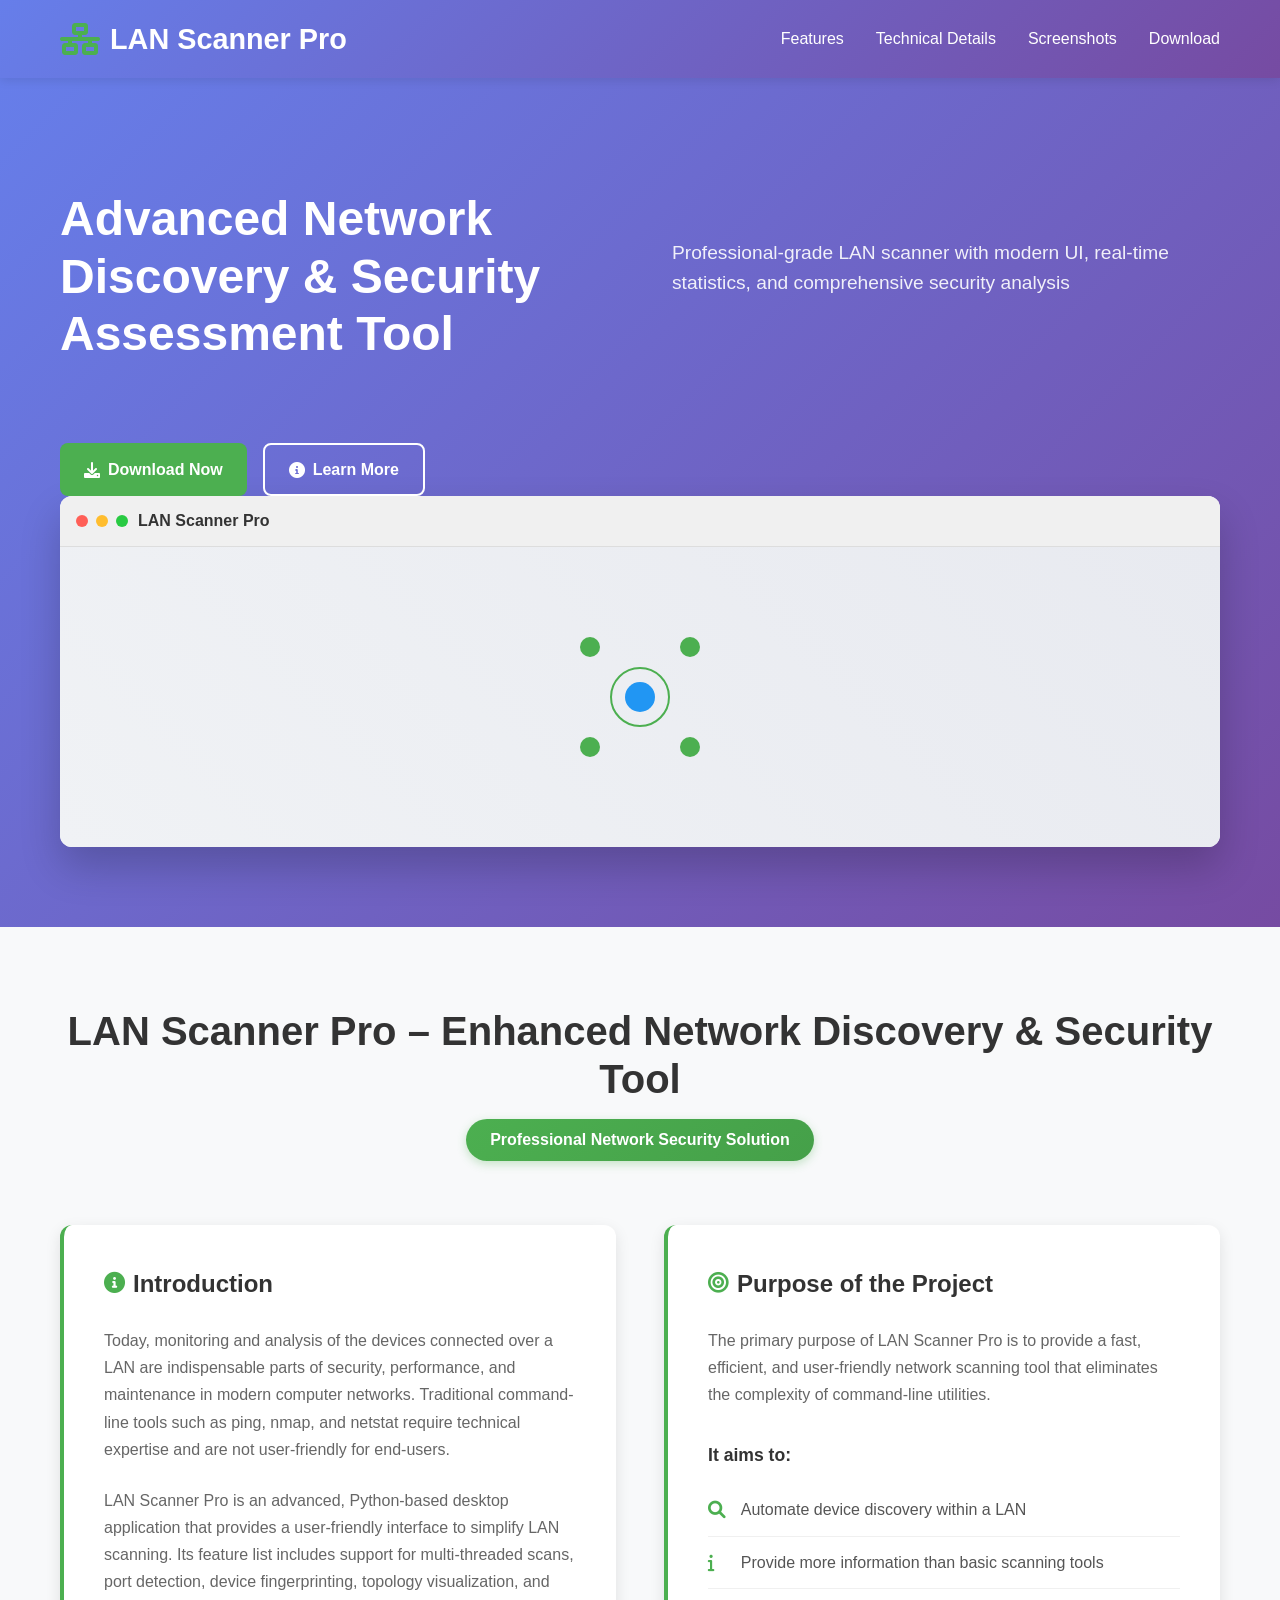
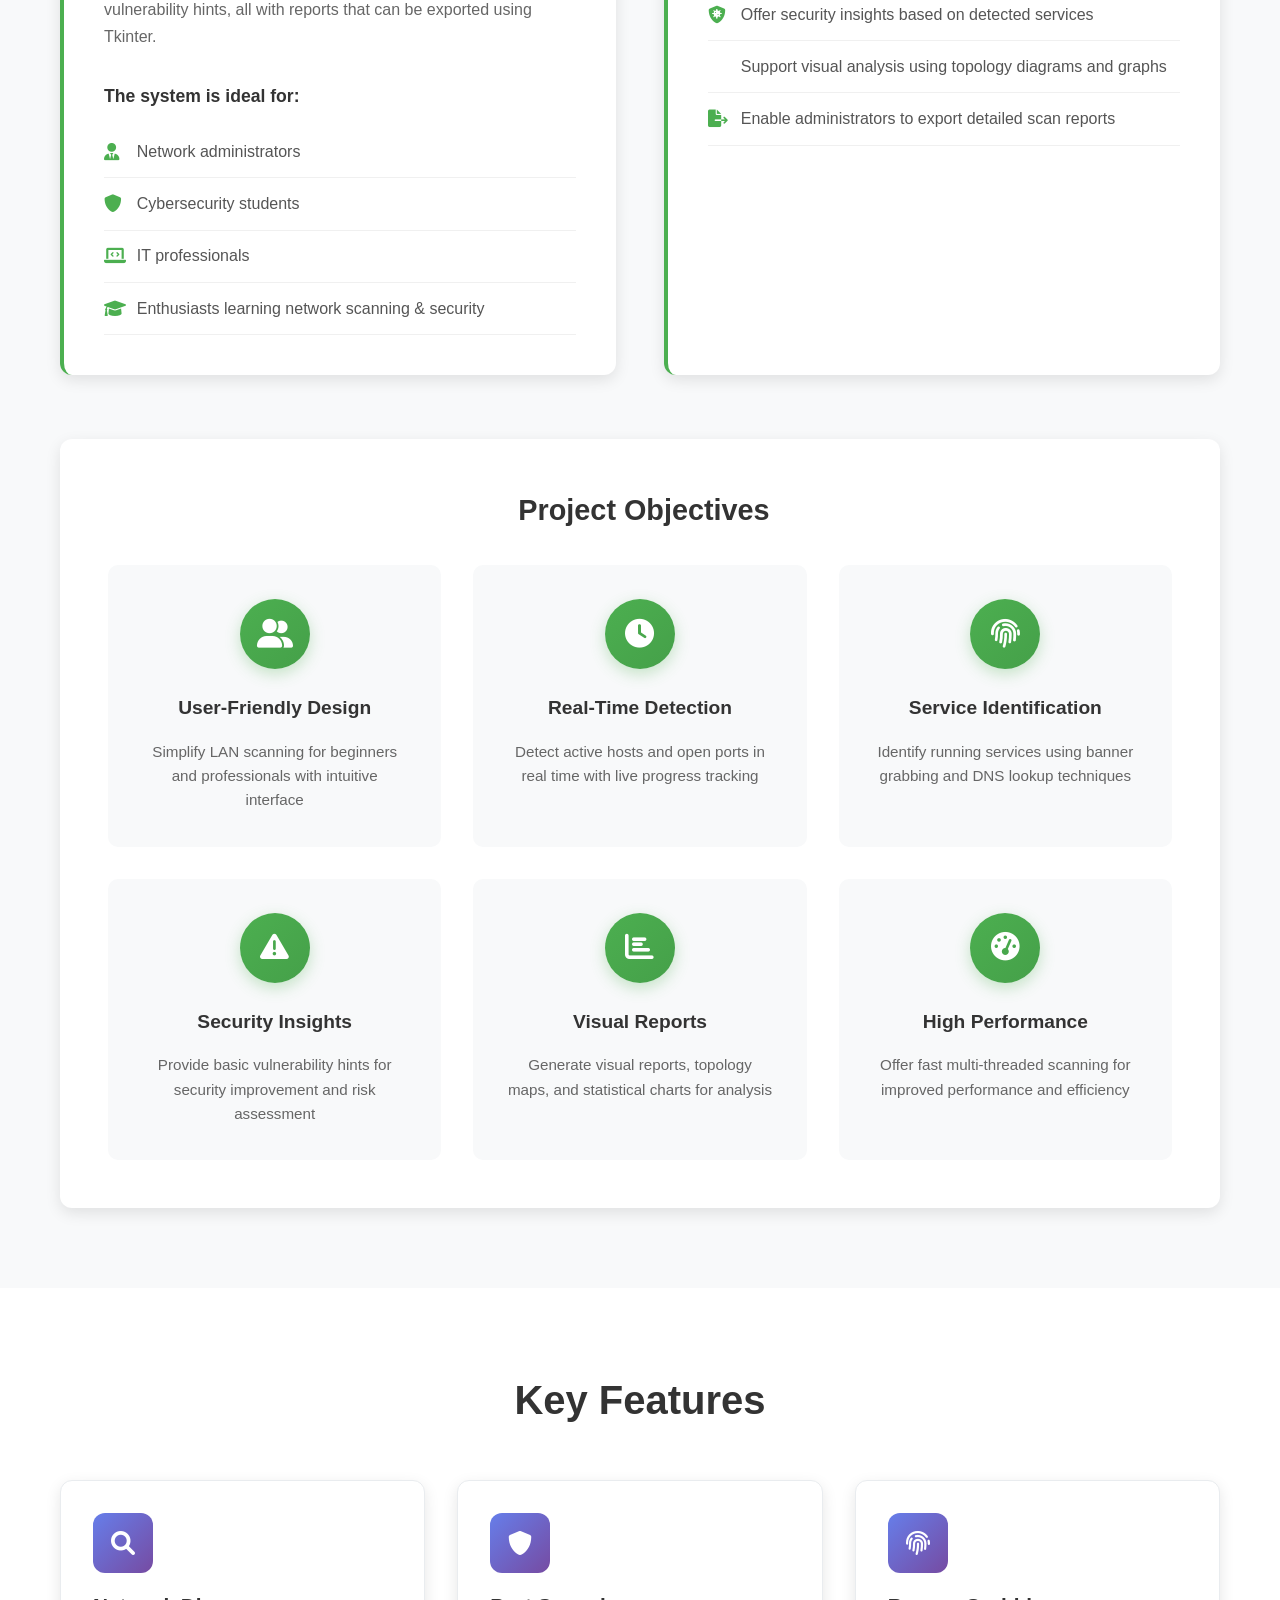
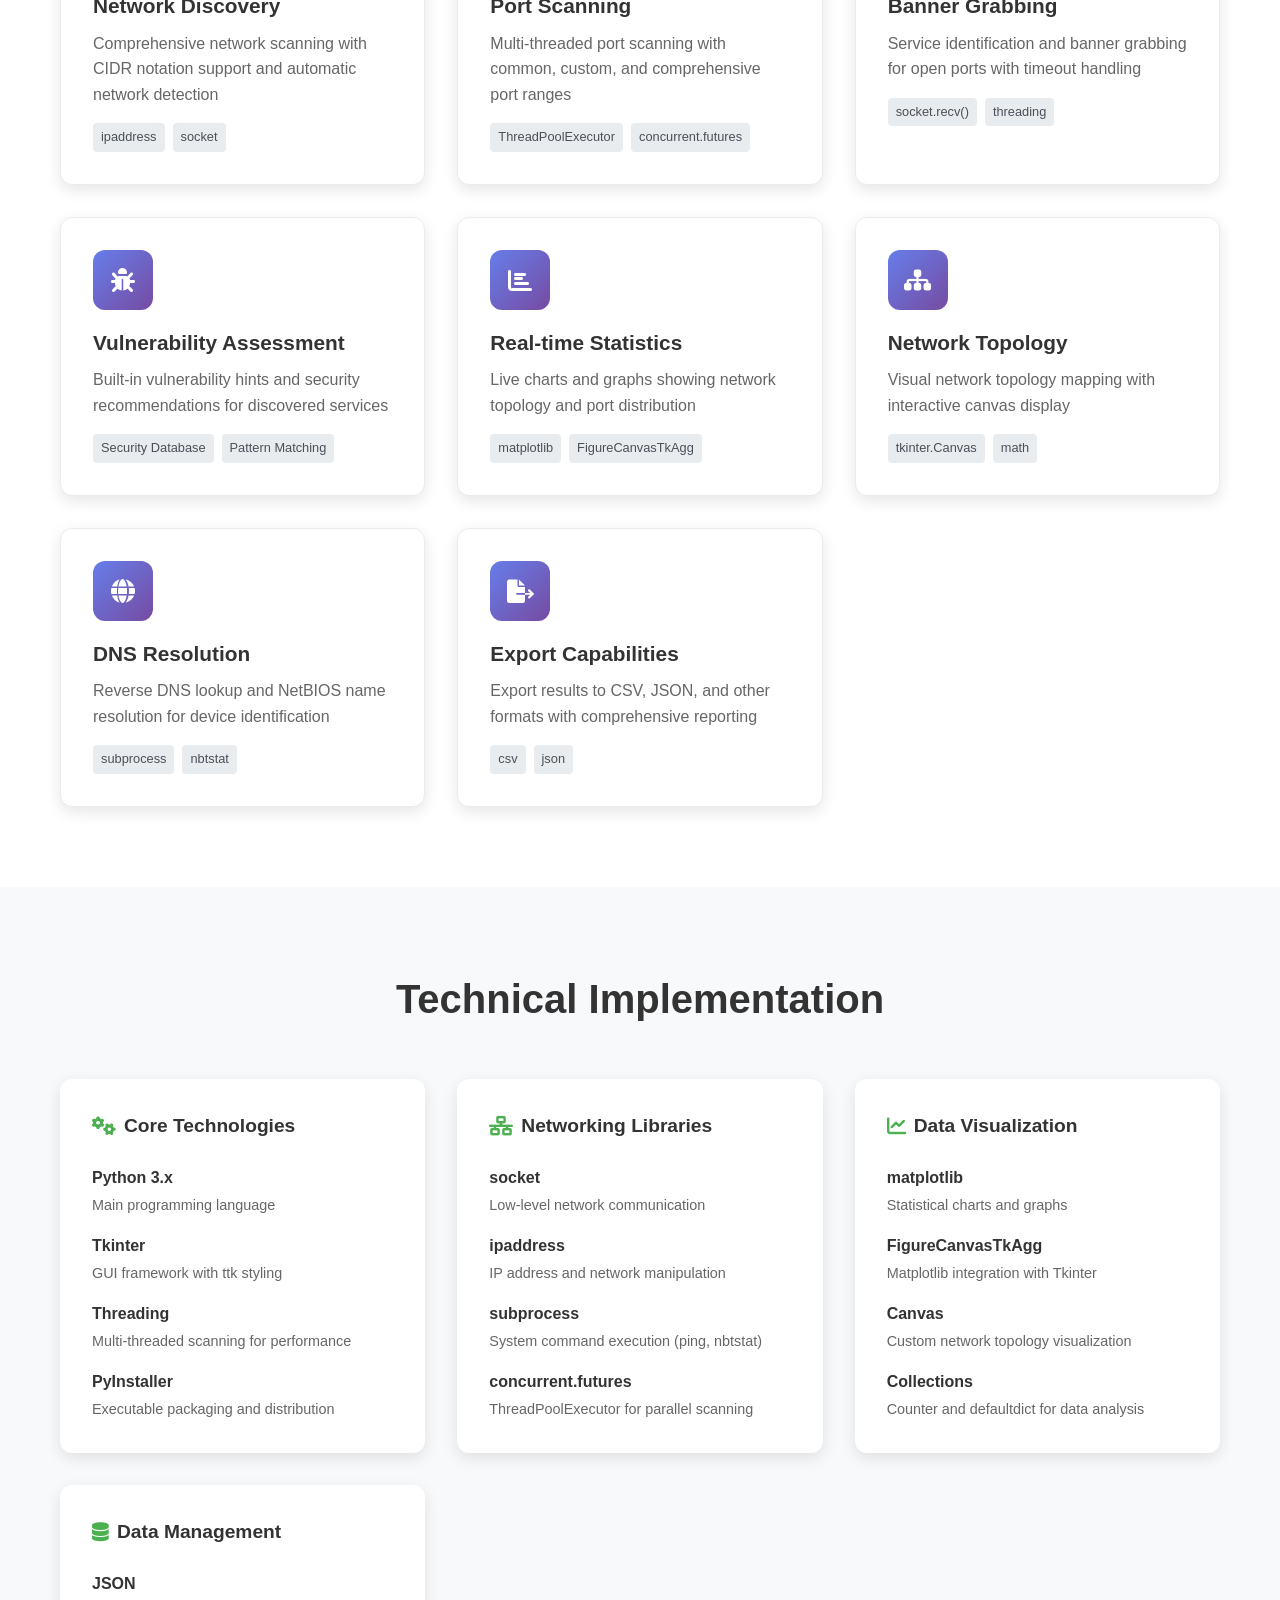
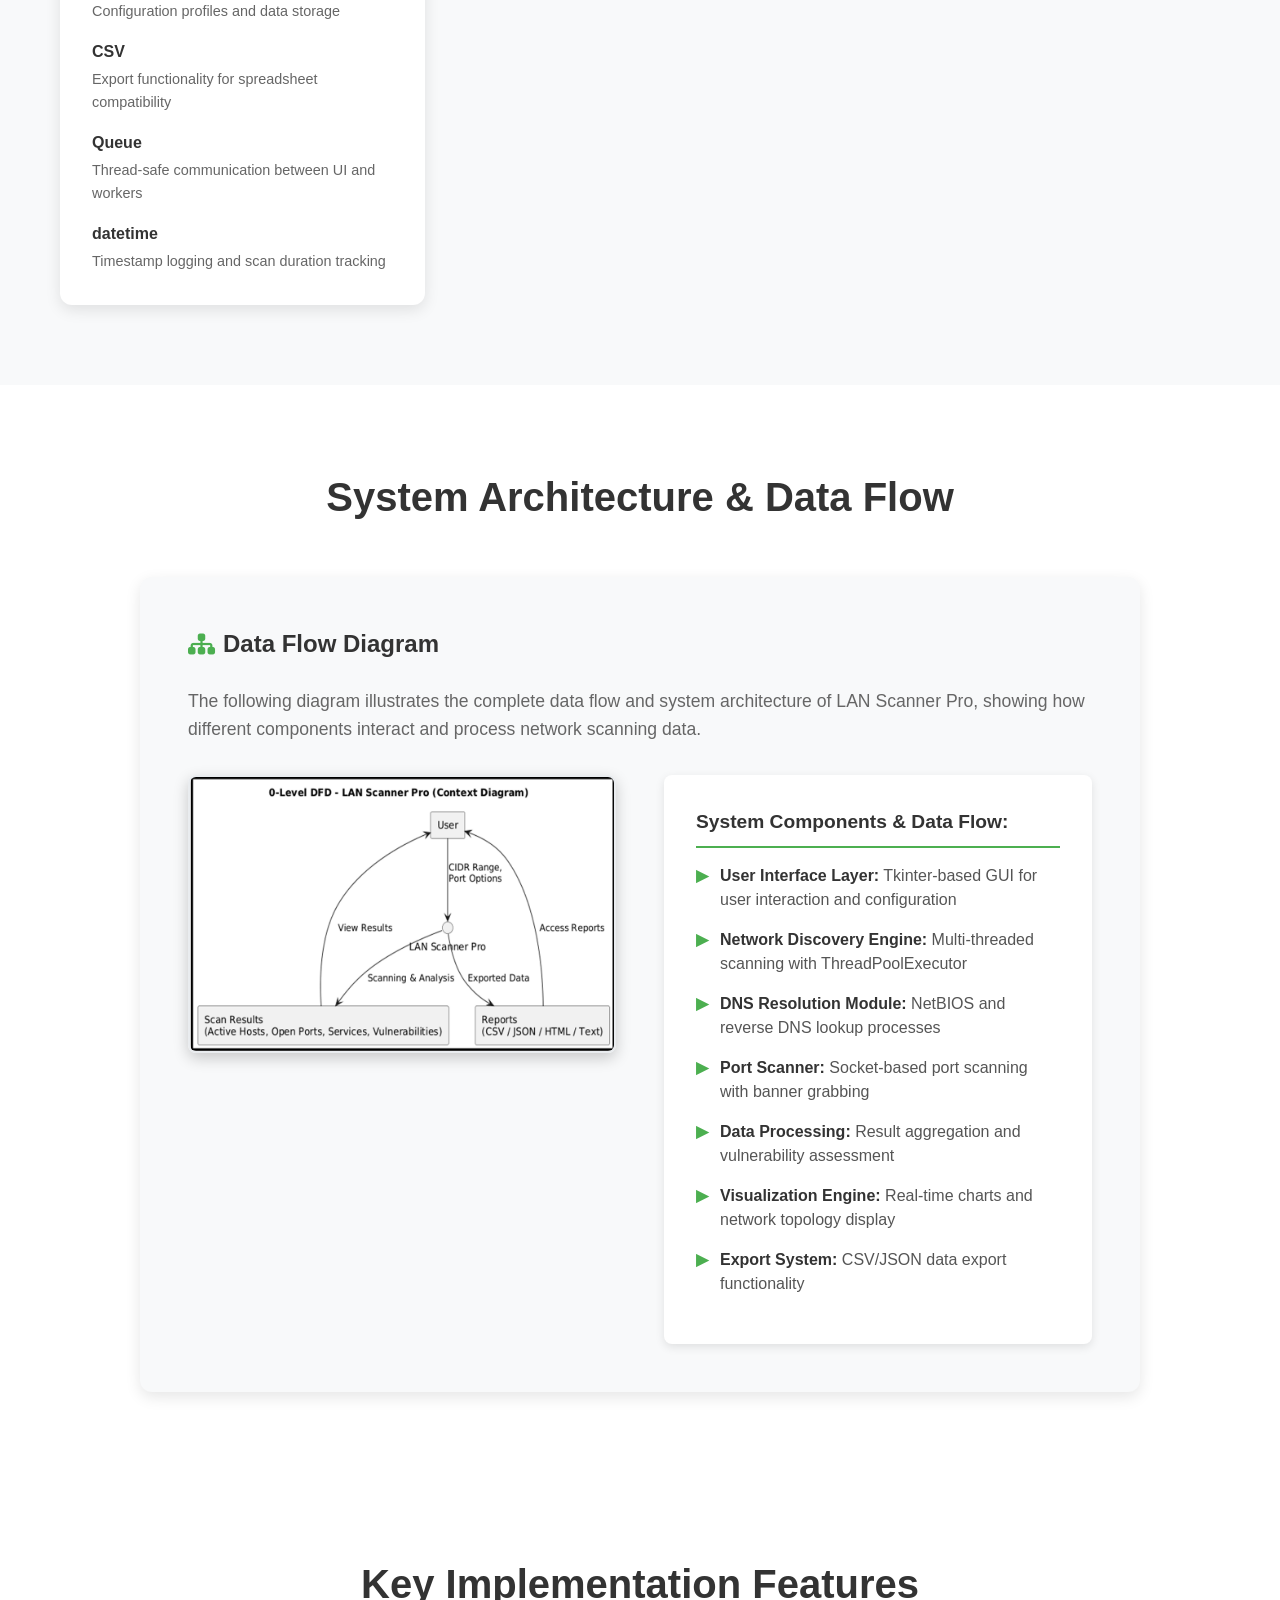
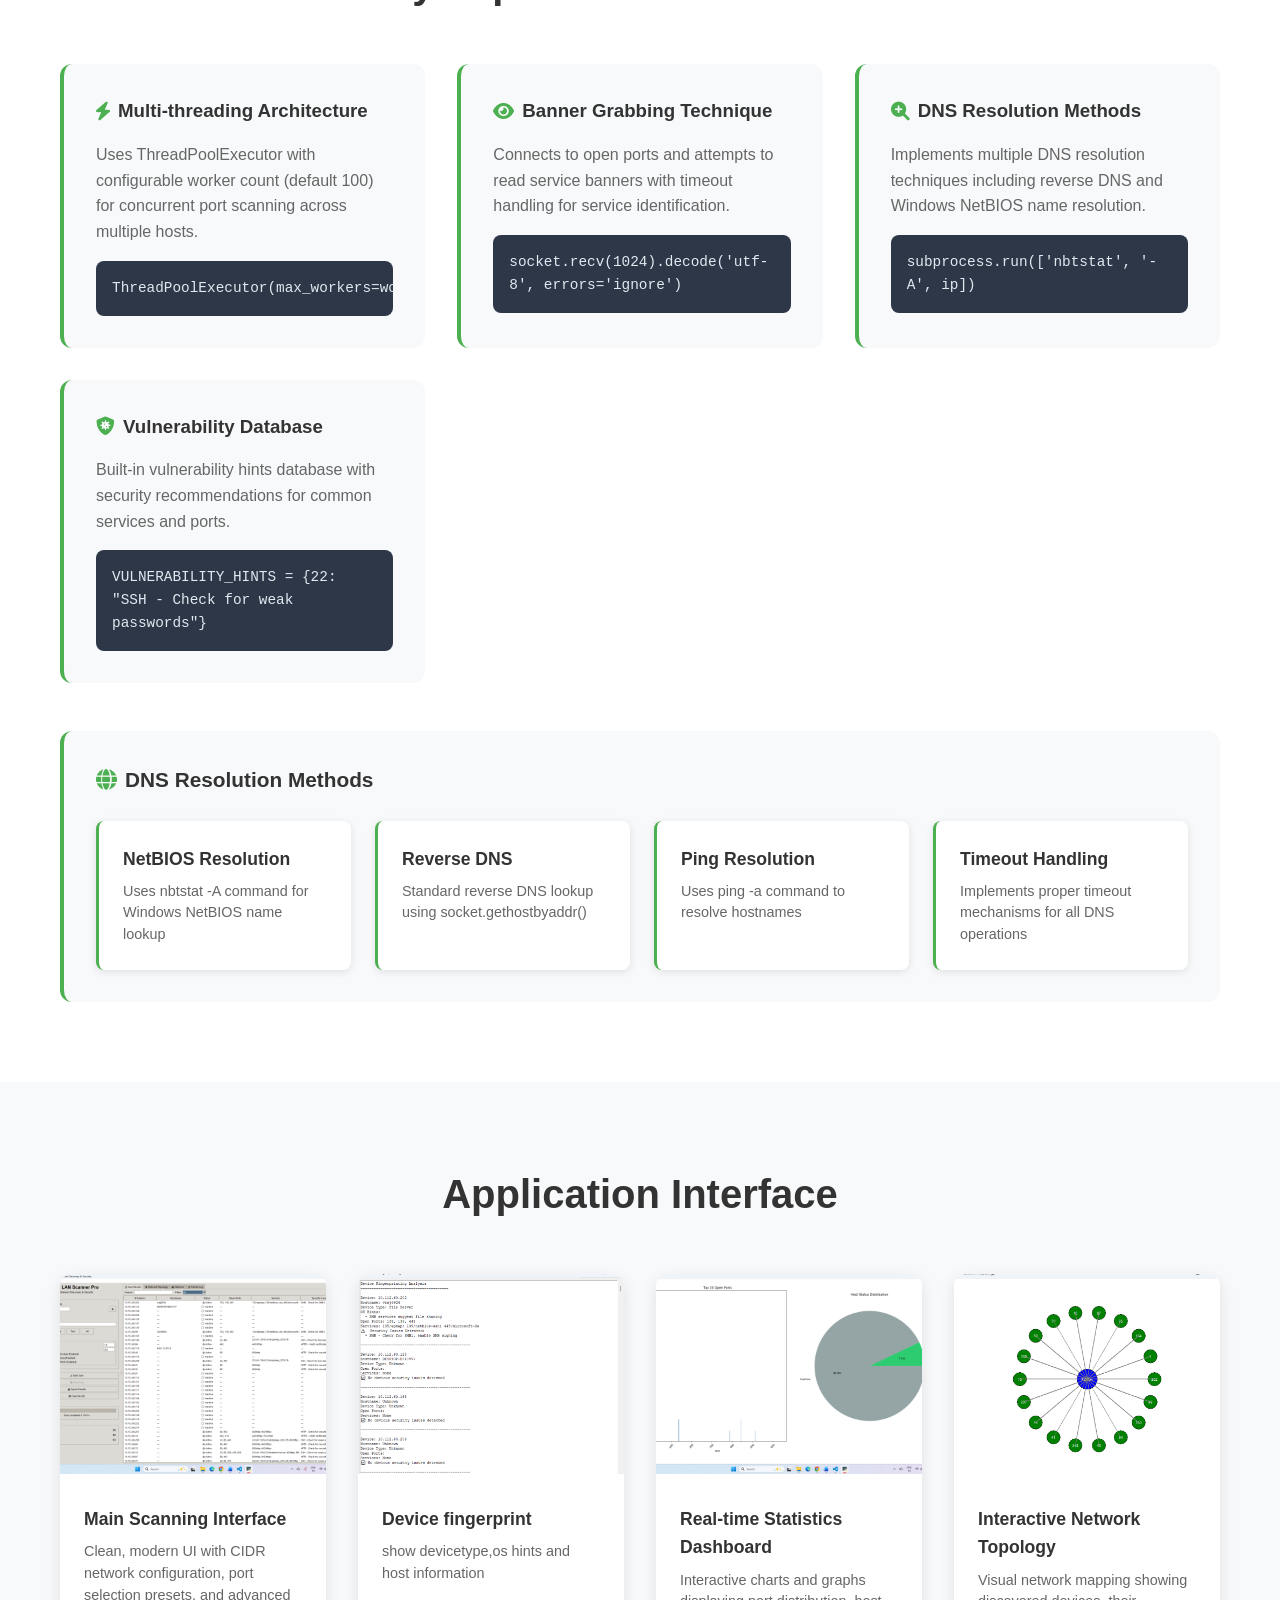
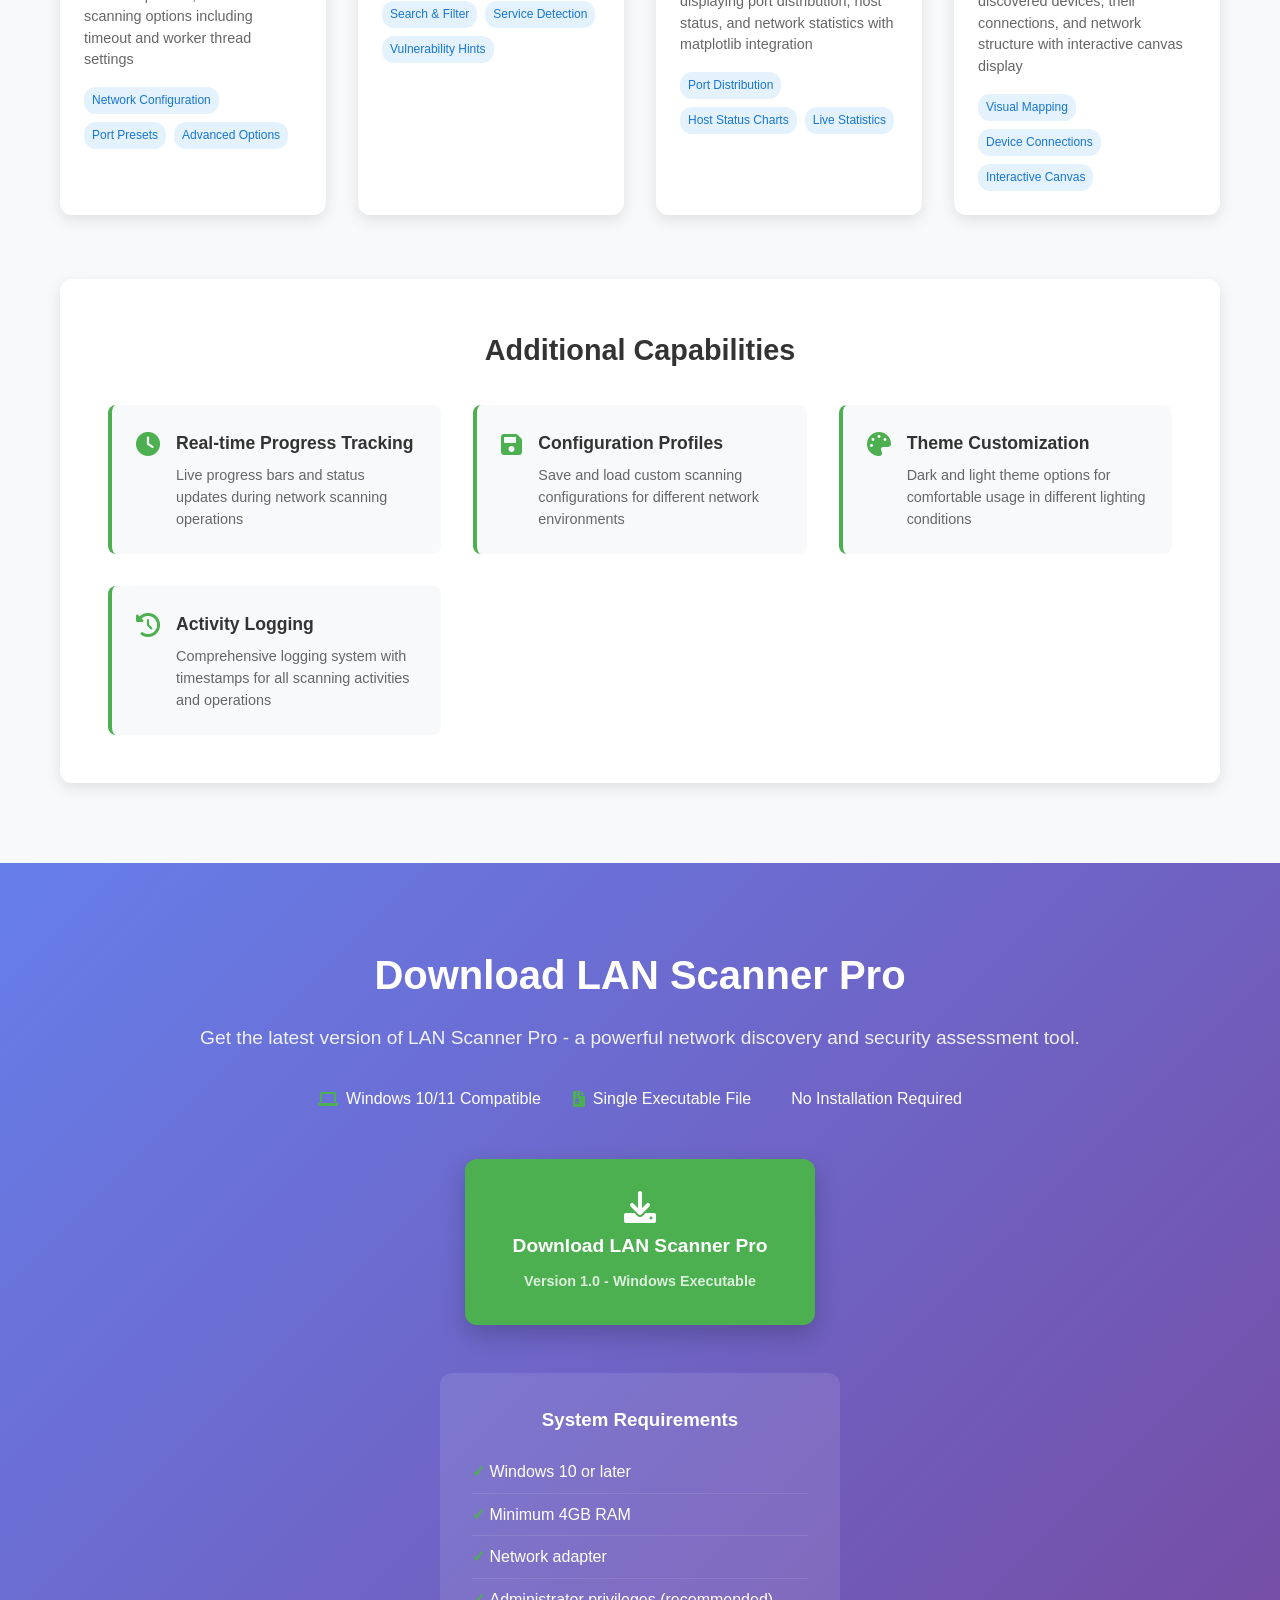
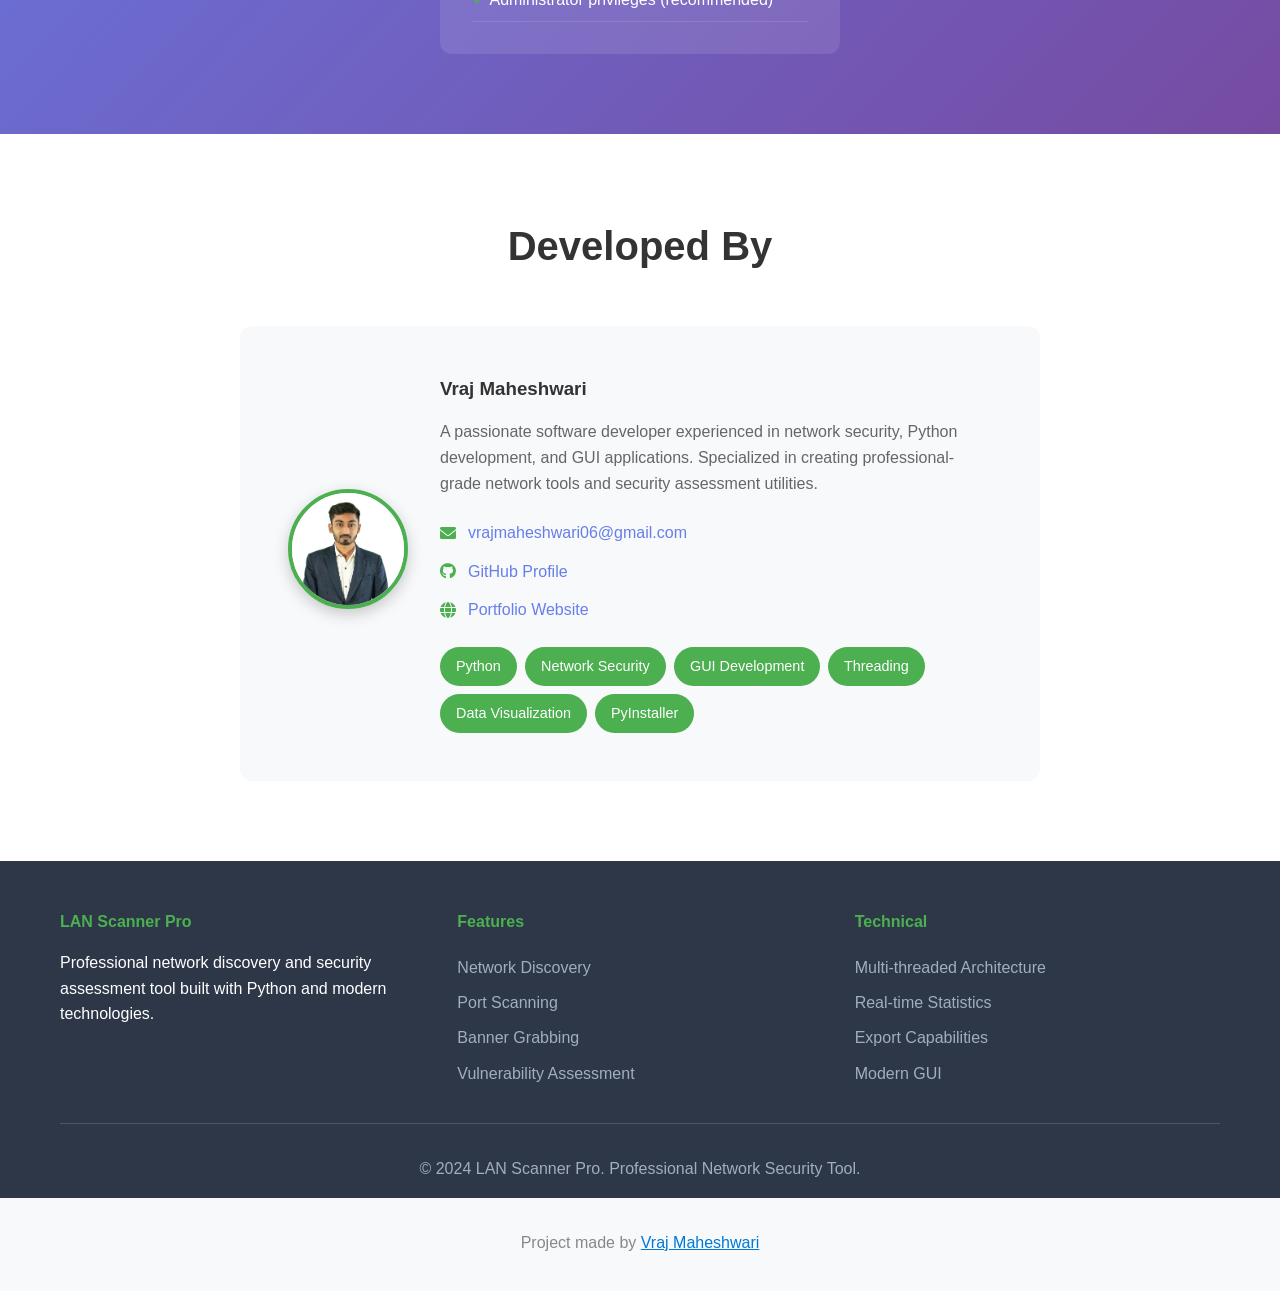
==== commit 09583b2d: "added seo.." ====
--- a/index.html
+++ b/index.html
@@ -6,6 +6,44 @@
     <title>LAN Scanner Pro - Network Discovery & Security Tool</title>
     <meta name="description" content="Professional network discovery and security assessment tool with multi-threaded scanning, banner grabbing, and real-time visualization.">
     <meta name="keywords" content="network scanner, port scanner, security tool, LAN discovery, network security, Python, tkinter">
+        <meta name="robots" content="index, follow">
+        <meta name="author" content="Vraj Maheshwari">
+        <meta name="copyright" content="Vraj Maheshwari">
+        <meta name="designer" content="Vraj Maheshwari">
+        <link rel="canonical" href="https://vraj-maheshwari.github.io/Advanced_Lanscanner/">
+        <meta name="creator" content="Vraj Maheshwari">
+        <!-- Project Attribution -->
+        <meta name="project:creator" content="Vraj Maheshwari">
+        <meta name="project:creator:url" content="https://vraj.great-site.net/">
+        <!-- Open Graph Meta Tags -->
+        <meta property="og:title" content="LAN Scanner Pro - Network Discovery & Security Tool">
+        <meta property="og:description" content="Professional network discovery and security assessment tool with multi-threaded scanning, banner grabbing, and real-time visualization.">
+        <meta property="og:type" content="website">
+        <meta property="og:url" content="https://vraj-maheshwari.github.io/Advanced_Lanscanner/">
+        <meta property="og:image" content="https://vraj-maheshwari.github.io/Advanced_Lanscanner/og-image.png">
+        <!-- Twitter Card Meta Tags -->
+        <meta name="twitter:card" content="summary_large_image">
+        <meta name="twitter:title" content="LAN Scanner Pro - Network Discovery & Security Tool">
+        <meta name="twitter:description" content="Professional network discovery and security assessment tool with multi-threaded scanning, banner grabbing, and real-time visualization.">
+        <meta name="twitter:image" content="https://vraj-maheshwari.github.io/Advanced_Lanscanner/og-image.png">
+        <!-- Structured Data (JSON-LD) -->
+        <script type="application/ld+json">
+        {
+            "@context": "https://schema.org",
+            "@type": "SoftwareApplication",
+            "name": "LAN Scanner Pro",
+            "operatingSystem": "Windows",
+            "applicationCategory": "SecurityApplication",
+            "description": "Professional network discovery and security assessment tool with multi-threaded scanning, banner grabbing, and real-time visualization.",
+            "url": "https://vraj-maheshwari.github.io/Advanced_Lanscanner/",
+            "image": "https://vraj-maheshwari.github.io/Advanced_Lanscanner/og-image.png",
+            "author": {
+                "@type": "Person",
+                "name": "Vraj Maheshwari",
+                "url": "https://vraj.great-site.net/"
+            }
+        }
+        </script>
     <link rel="stylesheet" href="style.css">
     <link href="https://cdnjs.cloudflare.com/ajax/libs/font-awesome/6.0.0/css/all.min.css" rel="stylesheet">
     <link rel="icon" type="image/x-icon" href="data:image/svg+xml,<svg xmlns='http://www.w3.org/2000/svg' viewBox='0 0 100 100'><text y='.9em' font-size='90'>🚀</text></svg>">
@@ -597,7 +635,7 @@
                             </div>
                             <div class="contact-item">
                                 <i class="fas fa-globe"></i>
-                                <a href="https://vraj-maheshwari.github.io/portfolio" target="_blank">Portfolio Website</a>
+                                <a href="https://vraj.great-site.net/" target="_blank">Portfolio Website</a>
                             </div>
                         </div>
                         <div class="developer-skills">
@@ -649,4 +687,8 @@
 
     <script src="script.js"></script>
 </body>
+        <!-- Footer Attribution -->
+        <footer style="text-align:center; margin: 2em 0; font-size: 1em; color: #888;">
+            Project made by <a href="https://vraj.great-site.net/" target="_blank" rel="noopener" style="color:#0078d7; text-decoration:underline;">Vraj Maheshwari</a>
+        </footer>
 </html>
